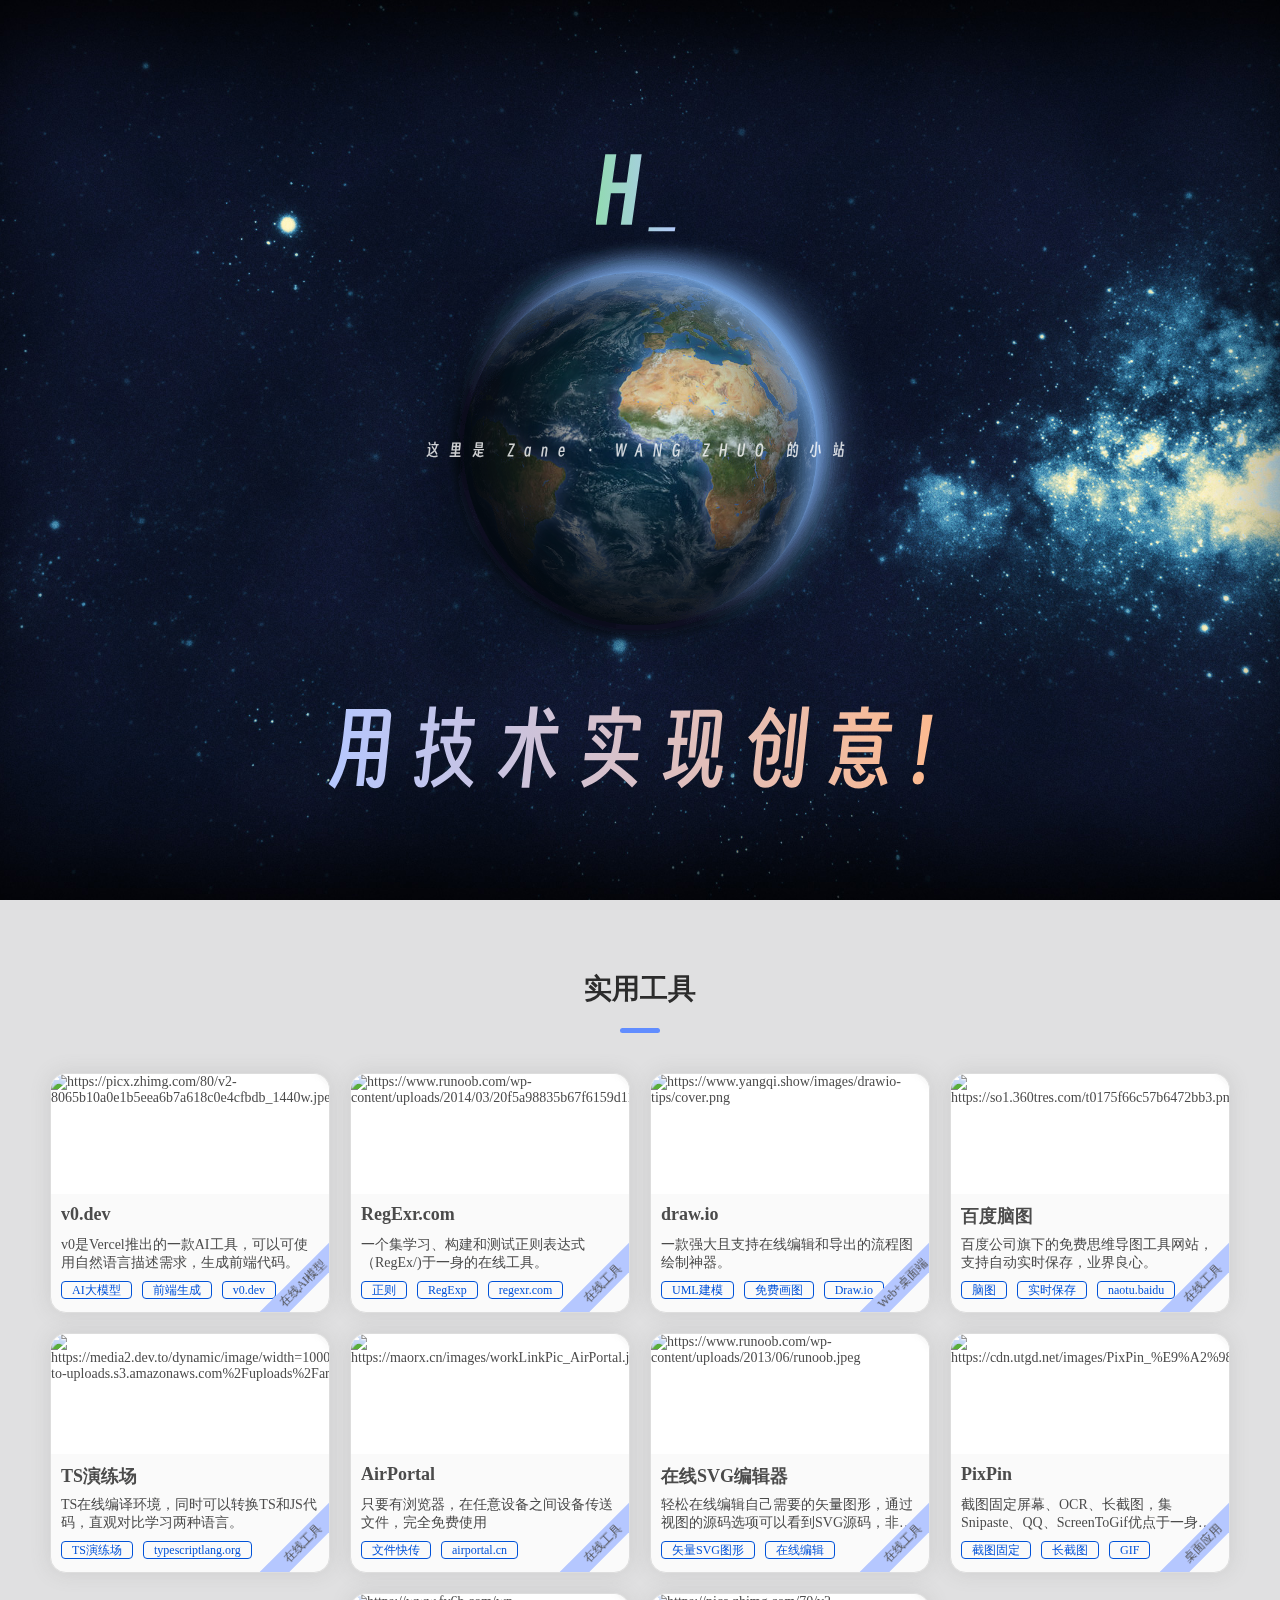
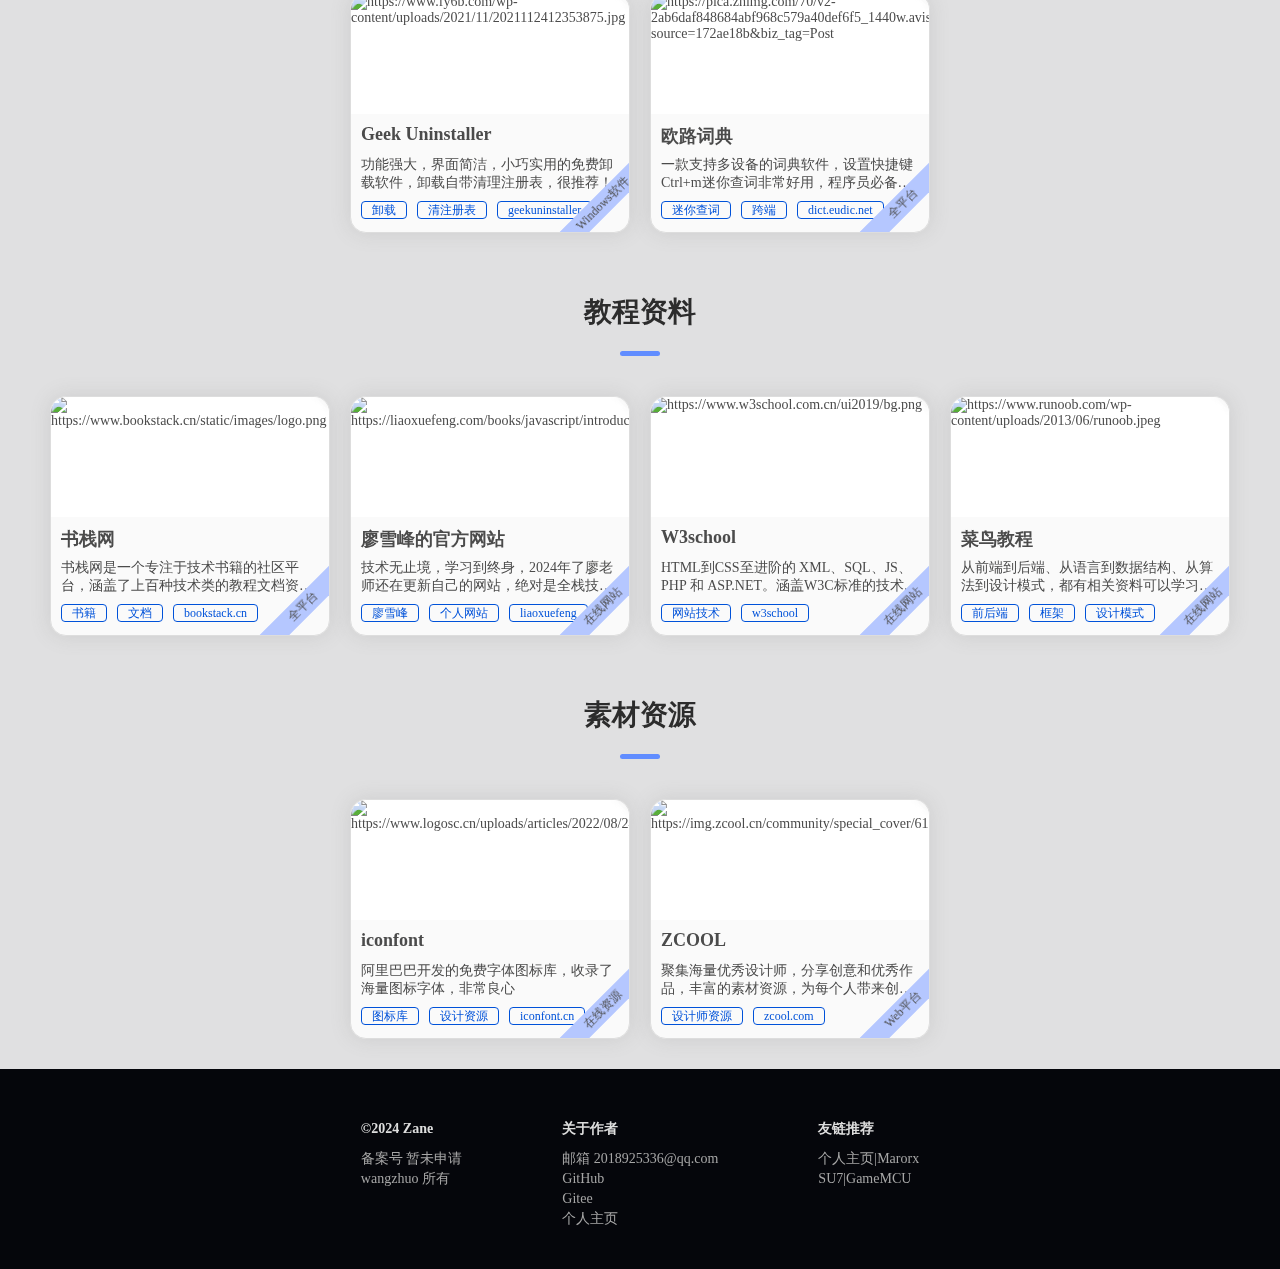
==== index.html @ ffc5759b "package: first publish" ====
<!DOCTYPE html>
<html lang="en">
  <head>
    <meta charset="UTF-8" />
    <!-- <link rel="icon" type="image/svg+xml" href="/vite.svg" /> -->
      <link rel="shortcut icon" href="img/wziit_logo.png">
    <!-- <link rel="icon" type="image/png" href="/public/img/wziit_logo.png" >-->
    <meta name="viewport" content="width=device-width,initial-scale=1.0,maximum-scale=1.0,minimum-scale=1.0,user-scalable=no,viewport-fit=cover" />
    <title>Zane's site</title>
    <link rel="stylesheet" href="css/base.css">
    <script src="plugins/PerspectiveTransform.js"></script>
    <script src="plugins/TweenMax.min.js"></script>
    <script type="module" src="./assets/index-BuHoXNFZ.js"></script>
    <link rel="stylesheet"  href="./assets/index-dFfF2CSD.css">
  </head>
  <body>
    <div id="app"></div>
    <div class="planet-box">
      <div class="planet-globe">
        <div class="planet-globe-doms-container"></div>
        <div class="planet-globe-halo"></div>
      </div>
    </div>
    <script src="plugins/Init.main.js"></script>
  </body>
</html>
---- css/base.css ----
/*全局去除默认样式*/ 
* {
	padding:0;
	margin:0;
	box-sizing: border-box;
	font-size: var(--font-default);
}

body {
    color: var(--gray12);
    /* background-color: var(--gray2); */
    width: 100vw;
    max-width: 100vw;
}

.dark body{
    color: var(--gray2);
    /* background-color: var(--gray12); */
}

/*a标签去除默认样式*/
a {
 	text-decoration: none;
 	color: var(--gray10);
}
.dark a{
    color: var(--gray2);
}
/*设置使所有a标签的四种状态都和本身颜色保持一致*/
 /* a:hover,
 a:visited,
 a:link,
 a:active {
    color:var(--gray10);
}
.dark
a:hover,
a:visited,
a:link,
a:active {
   color:var(--gray2);
} */

/*li*/
ul,ol {
	list-style: none;
}

/*img*/
img {
    vertical-align: top;
    border: none;
}

/*button*/
.button {
    border:0;
    /*background-color: none;*/
    outline: none;
    -webkit-appearance: none;/*用于IOS下移除原生样式*/
}

/*select*/
select {
    border: none;
    appearance:none;
    -moz-appearance:none;
    -webkit-appearance:none;
    /*在选择框的最右侧中间显示小箭头图片*/
    background: url("http://ourjs.github.io/static/2015/arrow.png") no-repeat scroll right center transparent;
    padding-right: 14px;
}

/*h1*/
h1,h2,h3,h4,h5,h6 {
	font-weight:normal;
}

/*input，textarea*/
input,textarea {
    outline: none;
    border: none;
}
textarea {
    resize: none;
    overflow: auto;
}

/*斜体 i*/
i{
	font-style: normal;
}

/*table*/
table {
	border-collapse:collapse;
	border-spacing:0;
}

/*去除input[type=number]加减号*/
/* 谷歌 */
input::-webkit-outer-spin-button,
input::-webkit-inner-spin-button {
    -webkit-appearance: none;
    appearance: none;
    margin: 0;
}
/* 火狐 */
input {
    -moz-appearance:textfield;
}

/* 旋转地球背景图 */
body {
    height: 100vh;
    background: url('../img/globe.jpg');
    background-size: cover;
    background-position: center;
    background-repeat: no-repeat;
    background-color:rgb(5, 6, 11);
    background-attachment: fixed
} 

.planet-box {
    position: absolute;
    width: 100vw;
    height: 100vh;
    z-index: 2;
    overflow: hidden;
}

.planet-box .planet-globe {
    position: absolute;
    top: 50%;
    left: 50%;
    width: 0;
    height: 0;
}

.planet-box .planet-globe-pole {
    position: absolute;
    top: -265px;
    left: -265px;
    width: 360px;
    height: 360px;
    border-radius: 50% 50%;
}

.planet-box .planet-globe-doms-container {
    position: absolute;
    top: 50%;
    left: 50%;
    width: 0;
    height: 0;
}

.planet-box .planet-globe-halo {
    position: absolute;
    top: 50%;
    left: 50%;
    margin-top: -233px;
    margin-left: -240px;
    width: 490px;
    height: 470px;
    background-size: contain;
}
---- assets/index-dFfF2CSD.css ----
:root{--blue1: #f2f3ff;--blue3: #b5c7ff;--blue5: #618dff;--blue7: #0052d9;--blue9: #002a7c;--red1: #fff0ed;--red3: #ffb9b0;--red5: #f6685d;--red7: #ad352f;--red9: #68070a;--orange1: #fff1e9;--orange3: #ffb98c;--orange5: #e37318;--orange7: #954500;--orange9: #532300;--green1: #e3f9e9;--green3: #92dab2;--green5: #2ba471;--green7: #006c45;--green9: #003b23;--gray2: #eeeeee;--gray4: #dddddd;--gray6: #a6a6a6;--gray8: #777777;--gray10: #4b4b4b;--gray12: #2c2c2c;--gray14: #181818;--cyan1: #e8f5ff;--cyan3: #85d3ff;--cyan5: #029cd4;--cyan7: #00668e;--cyan9: #003850;--purple1: #fbf0ff;--purple3: #dcbfff;--purple5: #ad75fe;--purple7: #7137bf;--purple9: #3b007b;--yellow1: #fff5e4;--yellow3: #ffd36d;--yellow5: #d8a100;--yellow7: #8b6600;--yellow9: #443000;--pink1: #fff0f6;--pink3: #ffaedc;--pink5: #e851b3;--pink7: #a12279;--pink9: #610046;--border-narrow: 1px;--border-default: 2px;--border-bough: 5px;--radius-small: 4px;--radius-default: 8px;--radius-large: 12px;--radius-max: 16px;--radius-round: 50%;--padding-small: 5px;--padding-default: 8px;--padding-large: 10px;--padding-max: 20px;--margin-small: 5px;--margin-default: 10px;--margin-large: 20px;--margin-max: 40px;--font-small: 12px;--font-default: 14px;--font-large: 16px;--font-huge: 18px;--font-max: 20px;--line-height: 1;--height-small: 20px;--height-default: 40px;--height-large: 60px;--height-huge: 120px;--height-max: 200px;--width-small: 30px;--width-default: 60px;--width-large: 120px;--width-huge: 200px;--width-max: 280px;--blur-small: 3px;--blur-default: 5px;--blur-large: 10px;--blur-max: 20px;--zane-card-height: calc(2*var(--height-huge));--zane-card-width: var(--width-max);--zane-card-bgc: rgba(255,255,255,.84);--zane-card-bd-filter: blur(var(--blur-default));--zane-card-cover-bgc: rgba(255,255,255,.2);--zane-dark-card-bgc: rgba(160,160,160,.16);--zane-dark-cover-bgc: rgba(0,0,0,.4);--min-width: 328px}::-webkit-scrollbar-track{background-color:#0d152c}::-webkit-scrollbar{display:none}::-webkit-scrollbar-thumb{background-color:#ccc;border-radius:4px}@font-face{font-family:SmileySans;src:url(./SmileySans-Oblique.otf-C11Fhxcz.woff2) format("woff2")}.p-5{padding:5px}.p-10{padding:10px}.p-{padding:var(--font-default)}.m-t-5{margin-top:5px}.m-t-10{margin-top:10px}.m-t{margin-top:var(--font-default)}.m-t-20{margin-top:20px}.m-r-5{margin-right:5px}.m-r-10{margin-right:10px}.m-r{margin-right:var(--font-default)}.m-l-5{margin-left:5px}.m-l-10{margin-left:10px}.m-l{margin-left:var(--font-default)}.m-b-5{margin-bottom:5px}.m-b-10{margin-bottom:10px}.m-b{margin-bottom:var(--font-default)}.m-b-20{margin-bottom:20px}.dark-checkbox[data-v-40da2437]{display:inline-flex;align-items:center;flex-wrap:nowrap;-webkit-user-select:none;user-select:none;padding-bottom:calc(var(--margin-small));transition:all .2s ease-in-out}.dark-checkbox[data-v-40da2437]:hover{color:var(--orange5)}input[type=checkbox][data-v-40da2437]{display:none}.dark-checkbox label[data-v-40da2437]{cursor:pointer;line-height:calc(var(--font-small)*2);font-size:calc(var(--font-small)*2);padding-top:2px}.fixed[data-v-407f5fa2]{position:fixed;width:100%;z-index:100}.navbar[data-v-407f5fa2]{background-color:#fffc;-webkit-backdrop-filter:blur(var(--blur-large));backdrop-filter:blur(var(--blur-large));display:flex;justify-content:space-around;transition:all .2s ease-in}.navbar .left[data-v-407f5fa2]{display:flex;align-items:center}.navbar .left .logo[data-v-407f5fa2]{width:var(--height-large);height:var(--height-large);border-radius:var(--radius-round);overflow:hidden}.navbar .left .logo img[data-v-407f5fa2]{width:100%}.navbar .left[data-v-407f5fa2]:after{content:"Zane";color:transparent;background:linear-gradient(to right,var(--blue5),var(--green5));-webkit-background-clip:text;background-clip:text;font:600 calc(var(--font-small) * 2) "SmileySans","Gill Sans MT";letter-spacing:calc(.5 * var(--padding-small))}.navbar .right[data-v-407f5fa2]{display:flex;align-items:center}.navbar .right li[data-v-407f5fa2]{display:inline-flex;position:relative}.navbar .right li a[data-v-407f5fa2]{border-radius:5px;font-size:var(--font-large);font-weight:600;padding:var(--padding-default) var(--padding-max)}.navbar .right li a .bottom-line[data-v-407f5fa2]{position:absolute;bottom:5px;left:50%;transform:translate(-50%,50%);border-radius:2px;height:0;width:0;background-color:var(--green5);transition:all .3s ease-in-out}.navbar .right li a[data-v-407f5fa2]:hover{background-color:#1414141a;color:#000}.navbar .right li a:hover .bottom-line[data-v-407f5fa2]{width:50%;height:4px}.navbar .nav-item[data-v-407f5fa2]{margin:var(--margin-default)}.dark .navbar[data-v-407f5fa2]{background-color:#00000042}.dark .navbar .right li a[data-v-407f5fa2]:hover{color:#fff;background-color:#f5f5f526}.slogon-area{height:100vh;display:flex;align-items:center;flex-direction:column;justify-content:space-around;color:#fffc;letter-spacing:10px;font-family:SmileySans;text-align:center;-webkit-user-select:none;user-select:none}.slogon-area h1{font-size:calc(var(--font-default) * 6);font-weight:600;background:linear-gradient(to left,var(--blue3),var(--green3));-webkit-background-clip:text;color:transparent;margin-top:var(--height-default)}@keyframes blink{0%,to{color:var(--green3)}50%{color:var(--blue5)}}.slogon-area h1:after{content:"_";font-size:50%;animation:blink .6s infinite}.slogon-area p{padding:0 calc(var(--font-default) * 5);font-size:var(--font-large)}.slogon-area h2{font-size:calc(var(--font-default) * 6);letter-spacing:var(--font-large);background:linear-gradient(to right,var(--blue3),var(--orange3));-webkit-background-clip:text;color:transparent;margin-top:var(--height-default)}h1[data-v-15ae6053]{margin-top:var(--height-large);font-size:calc(2 * var(--font-default));font-weight:700;text-align:center;margin-bottom:var(--margin-large)}.under-line[data-v-15ae6053]{width:calc(2 * var(--font-max));height:var(--border-bough);border-radius:var(--radius-small);background-color:var(--blue5);margin:0 auto;margin-bottom:var(--height-default)}li[data-v-66ca53f4]{display:flex;border-radius:0 var(--radius-default) var(--radius-default) 0;background:top right/contain no-repeat;margin:var(--margin-default)}li .decoration[data-v-66ca53f4]{display:flex;flex-direction:column;align-items:center;margin:0 var(--margin-small)}li .decoration .ico[data-v-66ca53f4]{line-height:calc(var(font-default) * 1.5)}li .decoration .line[data-v-66ca53f4]{width:2px;height:100%;margin-top:var(--padding-default);border-radius:var(--radius-small)}li .intro h3[data-v-66ca53f4]{color:var(--gray10);font-size:var(--font-small);line-height:calc(1.5 * var(--font-default));min-width:var(--width-large)}li .intro h2[data-v-66ca53f4]{margin:var(--margin-small) 0;font-size:var(--font-huge);font-weight:600}.dark li .intro h3[data-v-66ca53f4],.dark li p h3[data-v-66ca53f4]{color:var(--gray4)}li[data-v-66ca53f4]:nth-child(7n+1){background-image:url(./1-D54plIax.png)}li:nth-child(7n+1) .ico[data-v-66ca53f4]{color:var(--yellow5);text-shadow:0px 0px 5px var(--yellow5)}li:nth-child(7n+1) .line[data-v-66ca53f4]{background:linear-gradient(to bottom,var(--yellow5),transparent)}li:nth-child(7n+1) .intro h2[data-v-66ca53f4]{color:var(--yellow5)}li[data-v-66ca53f4]:nth-child(7n+2){background-image:url(./2-BNtwFgus.png)}li:nth-child(7n+2) .ico[data-v-66ca53f4]{color:var(--red5);text-shadow:0px 0px 5px var(--pink5)}li:nth-child(7n+2) .line[data-v-66ca53f4]{background:linear-gradient(to bottom,var(--red5),transparent)}li:nth-child(7n+2) .intro h2[data-v-66ca53f4]{color:var(--red5)}li[data-v-66ca53f4]:nth-child(7n+3){background-image:url(./3-CWnbjuvs.png)}li:nth-child(7n+3) .ico[data-v-66ca53f4]{color:var(--orange5);text-shadow:0px 0px 5px var(--yellow5)}li:nth-child(7n+3) .line[data-v-66ca53f4]{background:linear-gradient(to bottom,var(--orange5),transparent)}li:nth-child(7n+3) .intro h2[data-v-66ca53f4]{color:var(--orange5)}li[data-v-66ca53f4]:nth-child(7n+4){background-image:url(./4-D8gMUtiL.png)}li:nth-child(7n+4) .ico[data-v-66ca53f4]{color:var(--green5);text-shadow:0px 0px 5px var(--green5)}li:nth-child(7n+4) .line[data-v-66ca53f4]{background:linear-gradient(to bottom,var(--green5),transparent)}li:nth-child(7n+4) .intro h2[data-v-66ca53f4]{color:var(--green5)}li[data-v-66ca53f4]:nth-child(7n+5){background-image:url(./5-Ds2FoGEJ.png)}li:nth-child(7n+5) .ico[data-v-66ca53f4]{color:var(--blue5);text-shadow:0px 0px 5px var(--cyan5)}li:nth-child(7n+5) .line[data-v-66ca53f4]{background:linear-gradient(to bottom,var(--blue5),transparent)}li:nth-child(7n+5) .intro h2[data-v-66ca53f4]{color:var(--blue5)}li[data-v-66ca53f4]:nth-child(7n+6){background-image:url(./9-Jf2NMeRW.png)}li:nth-child(7n+6) .ico[data-v-66ca53f4]{color:var(--purple5);text-shadow:0px 0px 5px var(--purple5)}li:nth-child(7n+6) .line[data-v-66ca53f4]{background:linear-gradient(to bottom,var(--purple5),transparent)}li:nth-child(7n+6) .intro h2[data-v-66ca53f4]{color:var(--purple5)}li[data-v-66ca53f4]:nth-child(7n+7){background-image:url(./8-Dg9td0p-.png)}li:nth-child(7n+7) .ico[data-v-66ca53f4]{color:var(--cyan5);text-shadow:0px 0px 5px var(--cyan5)}li:nth-child(7n+7) .line[data-v-66ca53f4]{background:linear-gradient(to bottom,var(--cyan5),transparent)}li:nth-child(7n+7) .intro h2[data-v-66ca53f4]{color:var(--cyan5)}@media screen and (min-width: 768px){li[data-v-66ca53f4]{margin:0 15vw}li .decoration[data-v-66ca53f4]{position:relative}li .decoration .line[data-v-66ca53f4]{width:calc(70vw - 1030px);background:transparent;border:3px solid;position:absolute}li[data-v-66ca53f4]:nth-child(odd){flex-direction:row-reverse;justify-content:start;text-align:end}li:nth-child(odd) .decoration .line[data-v-66ca53f4]{left:25px;border-bottom:none;border-left:none}li[data-v-66ca53f4]:nth-child(2n+2){justify-content:end;background:transparent}li:nth-child(2n+2) .decoration .line[data-v-66ca53f4]{right:25px;border-right:none;border-bottom:none}li:nth-child(7n+1) .decoration .line[data-v-66ca53f4]{border-image:linear-gradient(135deg,transparent,var(--yellow3),var(--red5),transparent) 1}li:nth-child(7n+2) .decoration .line[data-v-66ca53f4]{border-image:linear-gradient(235deg,transparent,var(--red5),var(--orange3),transparent) 1}li:nth-child(7n+3) .decoration .line[data-v-66ca53f4]{border-image:linear-gradient(135deg,transparent,var(--orange3),var(--green3),transparent) 1}li:nth-child(7n+4) .decoration .line[data-v-66ca53f4]{border-image:linear-gradient(235deg,transparent,var(--green5),var(--blue5),transparent) 1}li:nth-child(7n+5) .decoration .line[data-v-66ca53f4]{border-image:linear-gradient(135deg,transparent,var(--blue5),var(--purple5),transparent) 1}li:nth-child(7n+6) .decoration .line[data-v-66ca53f4]{border-image:linear-gradient(235deg,transparent,var(--purple5),var(--cyan5),transparent) 1}li:last-child .decoration .line[data-v-66ca53f4]{border:none}}.overlay[data-v-3994d18d]{position:fixed;top:0;left:0;width:100%;height:100%;background-color:#ffffffb3;-webkit-backdrop-filter:blur(var(--blur-default));backdrop-filter:blur(var(--blur-default));display:flex;justify-content:center;align-items:center;z-index:1000}.overlay .viewer[data-v-3994d18d]{width:100%;position:relative;display:flex;align-items:center;justify-content:space-between}.overlay .viewer .image[data-v-3994d18d]{max-width:80%;max-height:80%}.overlay .viewer .btn[data-v-3994d18d]{background-color:transparent;border:none;font-size:var(--font-max);cursor:pointer;font-family:simsun,serif,sans-serif;font-weight:900;margin:0 var(--margin-small);width:var(--font-large)}.overlay .viewer .prev-btn[data-v-3994d18d]{margin-right:var(--font-max)}.overlay .viewer .next-btn[data-v-3994d18d]{margin-left:var(--font-max)}.overlay .viewer .index[data-v-3994d18d]{position:absolute;bottom:0;left:50%;color:#fff;transform:translate(-50%);text-shadow:0 0 2px black}.dark .overlay[data-v-3994d18d]{background-color:#0000004d}.dark .overlay .viewer .btn[data-v-3994d18d]{color:#fff}.card-container[data-v-06e1ae2e]{margin-left:var(--height-huge);margin-top:var(--height-default);margin-bottom:var(--height-small)}.image-card[data-v-06e1ae2e]{display:inline-block;width:var(--height-huge);height:var(--height-huge);border-radius:var(--radius-large);background-color:var(--gray4);overflow:hidden;border:3px solid var(--gray4);box-shadow:2px 0 10px var(--gray6);transition:transform .2s ease-in-out;margin-top:calc(-1 * var(--height-default));margin-left:calc(-1 * var(--height-default))}.image-card img[data-v-06e1ae2e]{height:100%}@media screen and (min-width: 768px){.card-container[data-v-06e1ae2e]{margin-left:var(--height-huge);margin-right:var(--height-default);margin-top:var(--height-large);margin-bottom:var(--height-default)}.image-card[data-v-06e1ae2e]{margin-left:calc(-2 * var(--height-default));width:var(--height-max);height:var(--height-max)}}.dark .image-card[data-v-06e1ae2e]{background-color:var(--gray12);border-color:var(--gray12);box-shadow:2px 0 10px var(--gray12)}.image-card[data-v-06e1ae2e]:nth-child(n+1){transform:rotate(15deg)}.image-card[data-v-06e1ae2e]:hover{transform:translateY(calc(-1 * var(--height-small)))}@property --per{syntax: "<percentage>"; inherits: false; initial-value: 0%;}@keyframes perChange-70e11f0e{0%{--per: 0%}90%,to{--per: var(--exp)}}.cube-container[data-v-70e11f0e]{position:relative;display:inline-block;height:var(--height-large);width:var(--width-large);margin:var(--margin-small) var(--margin-default)}.cube-container .cube[data-v-70e11f0e]{position:absolute;top:50%;left:50%;width:var(--width-large);height:var(--height-large);transform-style:preserve-3d;transform:translate(-50%,-50%) rotateX(-20deg) rotateY(20deg)}.cube-container .cube div[data-v-70e11f0e]{border:none;position:absolute;width:100%;height:100%;display:flex;flex-direction:column;align-items:center;justify-content:center}.cube-container .cube div[data-v-70e11f0e]:nth-child(1){transform:translateZ(calc(.5 * var(--width-default)));background:#cdcdcdcc}.cube-container .cube div[data-v-70e11f0e]:nth-child(2){background:#fffc;transform:rotateX(90deg) translateZ(calc(.5 * var(--height-large)));transform-style:preserve-3d}.cube-container .cube div:nth-child(2) span[data-v-70e11f0e]{width:50%;height:50%;font-size:var(--font-small);display:block;text-align:center;background-repeat:no-repeat;background-position:center;background-size:contain;opacity:0;transition:all .8s ease-in-out;transform:rotateX(-90deg) rotateY(-20deg) translateY(calc(.5 * var(--height-small)))}.cube-container .cube div[data-v-70e11f0e]:nth-child(3){width:var(--width-default);transform:rotateY(-90deg) translateZ(calc(.5 * var(--width-default)));background-color:#969696cc;background-position:center;background-size:cover;background-repeat:no-repeat}.cube-container .cube div[data-v-70e11f0e]:nth-child(4){transform:rotateX(90deg) translateZ(calc(-.5 * var(--height-large)));background:#9696961a}.cube-container .cube:hover div[data-v-70e11f0e]:nth-child(1){background:linear-gradient(0deg,var(--start-color),var(--end-color) var(--per),rgba(255,255,255,.2) var(--per),rgba(205,205,205,.6));animation:perChange-70e11f0e 2s forwards}.cube-container .cube:hover div:nth-child(2) span[data-v-70e11f0e]{opacity:1;transform:rotateX(-90deg) rotateY(-20deg) translateY(calc(-.5 * var(--height-default)))}.dark .cube-container .cube div[data-v-70e11f0e]:nth-child(1){background:#3c3c3ccc}.dark .cube-container .cube div[data-v-70e11f0e]:nth-child(2){background:#5a5a5acc;transform:rotateX(90deg) translateZ(calc(.5 * var(--height-large)))}.dark .cube-container .cube div[data-v-70e11f0e]:nth-child(3){background-color:#1e1e1ecc}.dark .cube-container .cube div[data-v-70e11f0e]:nth-child(4){background:#1e1e1e1a}.dark .cube-container .cube:hover div[data-v-70e11f0e]:nth-child(1){background:linear-gradient(0deg,var(--start-color),var(--end-color) var(--per),rgba(100,100,100,.2) var(--per),rgba(55,55,55,.6));animation:perChange-70e11f0e 2s forwards}.cubes-box[data-v-4874f839]{height:var(--height-large);margin-top:calc(1.2 * var(--margin-max));position:relative;width:calc(var(--nums) * 1.25 * var(--width-large));margin-left:50%;transform:translate(-50%)}.cubes-box div[data-v-4874f839]{position:absolute}a:hover{color:var(--blue5)}dl[data-v-e8811a24]{display:flex;justify-content:center}dl div[data-v-e8811a24]{margin:calc(2 * var(--margin-large)) calc(2.5 * var(--margin-large))}dl div dt[data-v-e8811a24]{font-weight:600;line-height:calc(2 * var(--font-max));white-space:nowrap}dl div dd[data-v-e8811a24]{line-height:var(--font-max);font-size:var(--font-small);white-space:nowrap}dl .link[data-v-e8811a24],dl .text[data-v-e8811a24],dl .watermark[data-v-e8811a24]{color:var(--gray6)}dl .link[data-v-e8811a24]:hover{color:var(--green3)}dl .text[data-v-e8811a24]{cursor:text}dl .watermark[data-v-e8811a24]{-webkit-user-select:none;user-select:none}.tag-box[data-v-258897e3]{display:inline-flex;border:var(--border-narrow) solid var(--blue7);color:var(--blue7);height:calc(1.3*var(--font-default));vertical-align:middle;align-items:center;padding:0 var(--padding-large);border-radius:var(--radius-small);transition:all .3s ease-in-out;flex-wrap:nowrap}.tag-box[data-v-258897e3] span[data-v-258897e3]{font-size:var(--font-small)}.dark .tag-box[data-v-258897e3]{color:var(--blue3);border-color:var(--blue3)}li[data-v-ade7d0b9]{list-style-type:none;height:calc(2 * var(--height-huge));width:var(--width-max);min-width:var(--width-max);background-color:#ffffffd6;-webkit-backdrop-filter:var(--zane-card-bd-filter);backdrop-filter:var(--zane-card-bd-filter);border-radius:var(--radius-max);overflow:hidden;border:var(--border-narrow) solid var(--gray4);transition:transform .3s ease-in-out;box-shadow:0 0 20px #78787830}li[data-v-ade7d0b9] .cover-img[data-v-ade7d0b9]{position:relative;background-color:#fff3;-webkit-backdrop-filter:blur(var(--blur-small));backdrop-filter:blur(var(--blur-small));height:calc(var(--height-huge));overflow:hidden}li[data-v-ade7d0b9] .cover-img[data-v-ade7d0b9] img[data-v-ade7d0b9]{width:100%}li[data-v-ade7d0b9] .cover-img[data-v-ade7d0b9] .cover-mask[data-v-ade7d0b9]{position:absolute;top:0;left:0;width:100%;height:100%}li[data-v-ade7d0b9] .intro[data-v-ade7d0b9]{transition:all .3s ease-in-out;position:relative}li[data-v-ade7d0b9] .intro[data-v-ade7d0b9] h3[data-v-ade7d0b9]{height:calc(1.5 * var(--font-huge));font-weight:600;font-size:var(--font-huge)}li[data-v-ade7d0b9] .intro[data-v-ade7d0b9] p[data-v-ade7d0b9]{font-size:var(--font-default);height:calc(2.5 * var(--font-default));display:-webkit-box;line-height:calc(1.25 * var(--font-default));overflow:hidden;-webkit-line-clamp:2;-webkit-box-orient:vertical}li[data-v-ade7d0b9] .intro[data-v-ade7d0b9] .platform[data-v-ade7d0b9]{background-color:var(--blue3);width:100%;position:absolute;bottom:15px;right:-113px;text-align:center;line-height:calc(1.5 * var(--font-default));transform:rotate(-45deg);font-size:var(--font-small)}li[data-v-ade7d0b9]:hover{transform:translateY(calc(-1 * var(--font-default)));cursor:pointer;-webkit-user-select:none;user-select:none}.dark li[data-v-ade7d0b9]{background-color:#a0a0a029;border-color:var(--gray10);box-shadow:0 0 20px #48484830}.dark li[data-v-ade7d0b9] .cover-img[data-v-ade7d0b9] .cover-mask[data-v-ade7d0b9]{background-color:#0006}.dark li[data-v-ade7d0b9] .intro[data-v-ade7d0b9] .platform[data-v-ade7d0b9]{background-color:var(--blue7)}.card-list{display:flex;flex-wrap:wrap;justify-content:center}.main-container[data-v-f76f50ec]{position:absolute;width:100vw;z-index:5}.main[data-v-f76f50ec]{padding:var(--padding-large) var(--padding-default);background-color:#ffffffe0;overflow:hidden}.dark .main[data-v-f76f50ec]{background-color:#000c}footer[data-v-f76f50ec]{color:var(--gray4)}
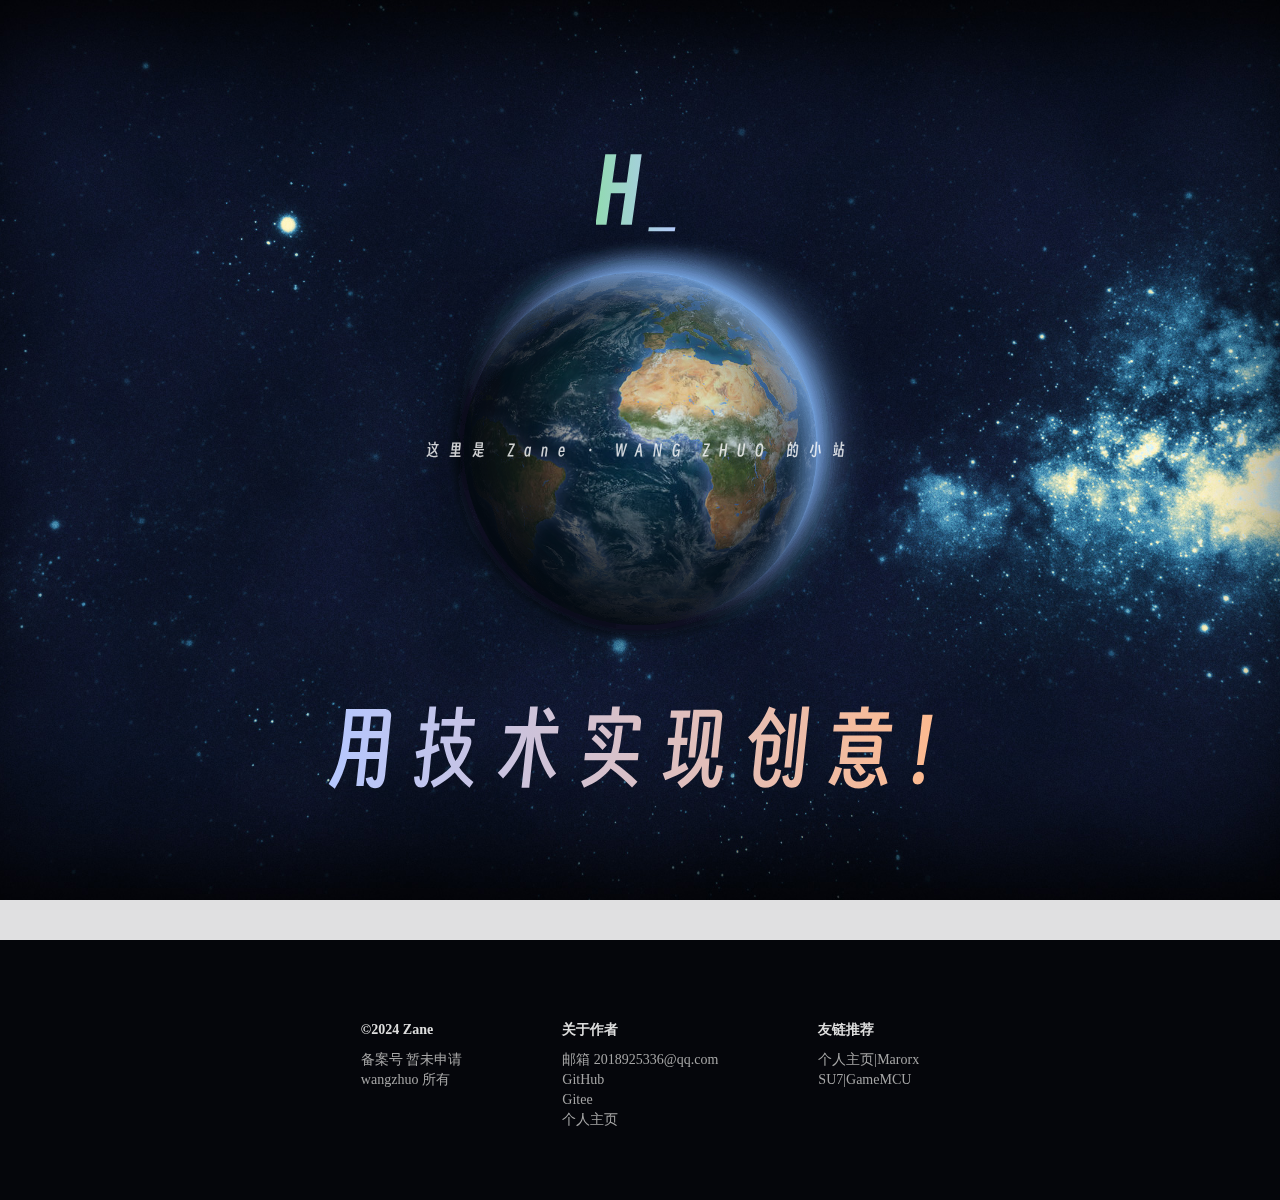
==== commit dd0b74cf: "package: publish v1.0" ====
--- a/index.html
+++ b/index.html
@@ -10,8 +10,8 @@
     <link rel="stylesheet" href="css/base.css">
     <script src="plugins/PerspectiveTransform.js"></script>
     <script src="plugins/TweenMax.min.js"></script>
-    <script type="module" src="./assets/index-BuHoXNFZ.js"></script>
-    <link rel="stylesheet"  href="./assets/index-dFfF2CSD.css">
+    <script type="module" src="./assets/index-BT01MIbm.js"></script>
+    <link rel="stylesheet"  href="./assets/index-BCVxHFjm.css">
   </head>
   <body>
     <div id="app"></div>
--- a/assets/index-BCVxHFjm.css
+++ b/assets/index-BCVxHFjm.css
@@ -0,0 +1 @@
+:root{--blue1: #f2f3ff;--blue3: #b5c7ff;--blue5: #618dff;--blue7: #0052d9;--blue9: #002a7c;--red1: #fff0ed;--red3: #ffb9b0;--red5: #f6685d;--red7: #ad352f;--red9: #68070a;--orange1: #fff1e9;--orange3: #ffb98c;--orange5: #e37318;--orange7: #954500;--orange9: #532300;--green1: #e3f9e9;--green3: #92dab2;--green5: #2ba471;--green7: #006c45;--green9: #003b23;--gray2: #eeeeee;--gray4: #dddddd;--gray6: #a6a6a6;--gray8: #777777;--gray10: #4b4b4b;--gray12: #2c2c2c;--gray14: #181818;--cyan1: #e8f5ff;--cyan3: #85d3ff;--cyan5: #029cd4;--cyan7: #00668e;--cyan9: #003850;--purple1: #fbf0ff;--purple3: #dcbfff;--purple5: #ad75fe;--purple7: #7137bf;--purple9: #3b007b;--yellow1: #fff5e4;--yellow3: #ffd36d;--yellow5: #d8a100;--yellow7: #8b6600;--yellow9: #443000;--pink1: #fff0f6;--pink3: #ffaedc;--pink5: #e851b3;--pink7: #a12279;--pink9: #610046;--border-narrow: 1px;--border-default: 2px;--border-bough: 5px;--radius-small: 4px;--radius-default: 8px;--radius-large: 12px;--radius-max: 16px;--radius-round: 50%;--padding-small: 5px;--padding-default: 8px;--padding-large: 10px;--padding-max: 20px;--margin-small: 5px;--margin-default: 10px;--margin-large: 20px;--margin-max: 40px;--font-small: 12px;--font-default: 14px;--font-large: 16px;--font-huge: 18px;--font-max: 20px;--line-height: 1;--height-small: 20px;--height-default: 40px;--height-large: 60px;--height-huge: 120px;--height-max: 200px;--width-small: 30px;--width-default: 60px;--width-large: 120px;--width-huge: 200px;--width-max: 280px;--blur-small: 3px;--blur-default: 5px;--blur-large: 10px;--blur-max: 20px;--zane-card-height: calc(2*var(--height-huge));--zane-card-width: var(--width-max);--zane-card-bgc: rgba(255,255,255,.84);--zane-card-bd-filter: blur(var(--blur-default));--zane-card-cover-bgc: rgba(255,255,255,.2);--zane-dark-card-bgc: rgba(160,160,160,.16);--zane-dark-cover-bgc: rgba(0,0,0,.4);--min-width: 328px}::-webkit-scrollbar-track{background-color:#0d152c}::-webkit-scrollbar{display:none}::-webkit-scrollbar-thumb{background-color:#ccc;border-radius:4px}@font-face{font-family:SmileySans;src:url(./SmileySans-Oblique.otf-C11Fhxcz.woff2) format("woff2")}.p-5{padding:5px}.p-10{padding:10px}.p-{padding:var(--font-default)}.m-t-5{margin-top:5px}.m-t-10{margin-top:10px}.m-t{margin-top:var(--font-default)}.m-t-20{margin-top:20px}.m-r-5{margin-right:5px}.m-r-10{margin-right:10px}.m-r{margin-right:var(--font-default)}.m-l-5{margin-left:5px}.m-l-10{margin-left:10px}.m-l{margin-left:var(--font-default)}.m-b-5{margin-bottom:5px}.m-b-10{margin-bottom:10px}.m-b{margin-bottom:var(--font-default)}.m-b-20{margin-bottom:20px}.dark-checkbox[data-v-40da2437]{display:inline-flex;align-items:center;flex-wrap:nowrap;-webkit-user-select:none;user-select:none;padding-bottom:calc(var(--margin-small));transition:all .2s ease-in-out}.dark-checkbox[data-v-40da2437]:hover{color:var(--orange5)}input[type=checkbox][data-v-40da2437]{display:none}.dark-checkbox label[data-v-40da2437]{cursor:pointer;line-height:calc(var(--font-small)*2);font-size:calc(var(--font-small)*2);padding-top:2px}.fixed[data-v-407f5fa2]{position:fixed;width:100%;z-index:100}.navbar[data-v-407f5fa2]{background-color:#fffc;-webkit-backdrop-filter:blur(var(--blur-large));backdrop-filter:blur(var(--blur-large));display:flex;justify-content:space-around;transition:all .2s ease-in}.navbar .left[data-v-407f5fa2]{display:flex;align-items:center}.navbar .left .logo[data-v-407f5fa2]{width:var(--height-large);height:var(--height-large);border-radius:var(--radius-round);overflow:hidden}.navbar .left .logo img[data-v-407f5fa2]{width:100%}.navbar .left[data-v-407f5fa2]:after{content:"Zane";color:transparent;background:linear-gradient(to right,var(--blue5),var(--green5));-webkit-background-clip:text;background-clip:text;font:600 calc(var(--font-small) * 2) "SmileySans","Gill Sans MT";letter-spacing:calc(.5 * var(--padding-small))}.navbar .right[data-v-407f5fa2]{display:flex;align-items:center}.navbar .right li[data-v-407f5fa2]{display:inline-flex;position:relative}.navbar .right li a[data-v-407f5fa2]{border-radius:5px;font-size:var(--font-large);font-weight:600;padding:var(--padding-default) var(--padding-max)}.navbar .right li a .bottom-line[data-v-407f5fa2]{position:absolute;bottom:5px;left:50%;transform:translate(-50%,50%);border-radius:2px;height:0;width:0;background-color:var(--green5);transition:all .3s ease-in-out}.navbar .right li a[data-v-407f5fa2]:hover{background-color:#1414141a;color:#000}.navbar .right li a:hover .bottom-line[data-v-407f5fa2]{width:50%;height:4px}.navbar .nav-item[data-v-407f5fa2]{margin:var(--margin-default)}.dark .navbar[data-v-407f5fa2]{background-color:#00000042}.dark .navbar .right li a[data-v-407f5fa2]:hover{color:#fff;background-color:#f5f5f526}.slogon-area{height:100vh;display:flex;align-items:center;flex-direction:column;justify-content:space-around;color:#fffc;letter-spacing:10px;font-family:SmileySans;text-align:center;-webkit-user-select:none;user-select:none}.slogon-area h1{font-size:calc(var(--font-default) * 6);font-weight:600;background:linear-gradient(to left,var(--blue3),var(--green3));-webkit-background-clip:text;color:transparent;margin-top:var(--height-default)}@keyframes blink{0%,to{color:var(--green3)}50%{color:var(--blue5)}}.slogon-area h1:after{content:"_";font-size:50%;animation:blink .6s infinite}.slogon-area p{padding:0 calc(var(--font-default) * 5);font-size:var(--font-large)}.slogon-area h2{font-size:calc(var(--font-default) * 6);letter-spacing:var(--font-large);background:linear-gradient(to right,var(--blue3),var(--orange3));-webkit-background-clip:text;color:transparent;margin-top:var(--height-default)}h1[data-v-15ae6053]{margin-top:var(--height-large);font-size:calc(2 * var(--font-default));font-weight:700;text-align:center;margin-bottom:var(--margin-large)}.under-line[data-v-15ae6053]{width:calc(2 * var(--font-max));height:var(--border-bough);border-radius:var(--radius-small);background-color:var(--blue5);margin:0 auto;margin-bottom:var(--height-default)}li[data-v-66ca53f4]{display:flex;border-radius:0 var(--radius-default) var(--radius-default) 0;background:top right/contain no-repeat;margin:var(--margin-default)}li .decoration[data-v-66ca53f4]{display:flex;flex-direction:column;align-items:center;margin:0 var(--margin-small)}li .decoration .ico[data-v-66ca53f4]{line-height:calc(var(font-default) * 1.5)}li .decoration .line[data-v-66ca53f4]{width:2px;height:100%;margin-top:var(--padding-default);border-radius:var(--radius-small)}li .intro h3[data-v-66ca53f4]{color:var(--gray10);font-size:var(--font-small);line-height:calc(1.5 * var(--font-default));min-width:var(--width-large)}li .intro h2[data-v-66ca53f4]{margin:var(--margin-small) 0;font-size:var(--font-huge);font-weight:600}.dark li .intro h3[data-v-66ca53f4],.dark li p h3[data-v-66ca53f4]{color:var(--gray4)}li[data-v-66ca53f4]:nth-child(7n+1){background-image:url(./1-D54plIax.png)}li:nth-child(7n+1) .ico[data-v-66ca53f4]{color:var(--yellow5);text-shadow:0px 0px 5px var(--yellow5)}li:nth-child(7n+1) .line[data-v-66ca53f4]{background:linear-gradient(to bottom,var(--yellow5),transparent)}li:nth-child(7n+1) .intro h2[data-v-66ca53f4]{color:var(--yellow5)}li[data-v-66ca53f4]:nth-child(7n+2){background-image:url(./2-BNtwFgus.png)}li:nth-child(7n+2) .ico[data-v-66ca53f4]{color:var(--red5);text-shadow:0px 0px 5px var(--pink5)}li:nth-child(7n+2) .line[data-v-66ca53f4]{background:linear-gradient(to bottom,var(--red5),transparent)}li:nth-child(7n+2) .intro h2[data-v-66ca53f4]{color:var(--red5)}li[data-v-66ca53f4]:nth-child(7n+3){background-image:url(./3-CWnbjuvs.png)}li:nth-child(7n+3) .ico[data-v-66ca53f4]{color:var(--orange5);text-shadow:0px 0px 5px var(--yellow5)}li:nth-child(7n+3) .line[data-v-66ca53f4]{background:linear-gradient(to bottom,var(--orange5),transparent)}li:nth-child(7n+3) .intro h2[data-v-66ca53f4]{color:var(--orange5)}li[data-v-66ca53f4]:nth-child(7n+4){background-image:url(./4-D8gMUtiL.png)}li:nth-child(7n+4) .ico[data-v-66ca53f4]{color:var(--green5);text-shadow:0px 0px 5px var(--green5)}li:nth-child(7n+4) .line[data-v-66ca53f4]{background:linear-gradient(to bottom,var(--green5),transparent)}li:nth-child(7n+4) .intro h2[data-v-66ca53f4]{color:var(--green5)}li[data-v-66ca53f4]:nth-child(7n+5){background-image:url(./5-Ds2FoGEJ.png)}li:nth-child(7n+5) .ico[data-v-66ca53f4]{color:var(--blue5);text-shadow:0px 0px 5px var(--cyan5)}li:nth-child(7n+5) .line[data-v-66ca53f4]{background:linear-gradient(to bottom,var(--blue5),transparent)}li:nth-child(7n+5) .intro h2[data-v-66ca53f4]{color:var(--blue5)}li[data-v-66ca53f4]:nth-child(7n+6){background-image:url(./9-Jf2NMeRW.png)}li:nth-child(7n+6) .ico[data-v-66ca53f4]{color:var(--purple5);text-shadow:0px 0px 5px var(--purple5)}li:nth-child(7n+6) .line[data-v-66ca53f4]{background:linear-gradient(to bottom,var(--purple5),transparent)}li:nth-child(7n+6) .intro h2[data-v-66ca53f4]{color:var(--purple5)}li[data-v-66ca53f4]:nth-child(7n+7){background-image:url(./8-Dg9td0p-.png)}li:nth-child(7n+7) .ico[data-v-66ca53f4]{color:var(--cyan5);text-shadow:0px 0px 5px var(--cyan5)}li:nth-child(7n+7) .line[data-v-66ca53f4]{background:linear-gradient(to bottom,var(--cyan5),transparent)}li:nth-child(7n+7) .intro h2[data-v-66ca53f4]{color:var(--cyan5)}@media screen and (min-width: 768px){li[data-v-66ca53f4]{margin:0 15vw}li .decoration[data-v-66ca53f4]{position:relative}li .decoration .line[data-v-66ca53f4]{width:calc(70vw - 1030px);background:transparent;border:3px solid;position:absolute}li[data-v-66ca53f4]:nth-child(odd){flex-direction:row-reverse;justify-content:start;text-align:end}li:nth-child(odd) .decoration .line[data-v-66ca53f4]{left:25px;border-bottom:none;border-left:none}li[data-v-66ca53f4]:nth-child(2n+2){justify-content:end;background:transparent}li:nth-child(2n+2) .decoration .line[data-v-66ca53f4]{right:25px;border-right:none;border-bottom:none}li:nth-child(7n+1) .decoration .line[data-v-66ca53f4]{border-image:linear-gradient(135deg,transparent,var(--yellow3),var(--red5),transparent) 1}li:nth-child(7n+2) .decoration .line[data-v-66ca53f4]{border-image:linear-gradient(235deg,transparent,var(--red5),var(--orange3),transparent) 1}li:nth-child(7n+3) .decoration .line[data-v-66ca53f4]{border-image:linear-gradient(135deg,transparent,var(--orange3),var(--green3),transparent) 1}li:nth-child(7n+4) .decoration .line[data-v-66ca53f4]{border-image:linear-gradient(235deg,transparent,var(--green5),var(--blue5),transparent) 1}li:nth-child(7n+5) .decoration .line[data-v-66ca53f4]{border-image:linear-gradient(135deg,transparent,var(--blue5),var(--purple5),transparent) 1}li:nth-child(7n+6) .decoration .line[data-v-66ca53f4]{border-image:linear-gradient(235deg,transparent,var(--purple5),var(--cyan5),transparent) 1}li:last-child .decoration .line[data-v-66ca53f4]{border:none}}.overlay[data-v-3994d18d]{position:fixed;top:0;left:0;width:100%;height:100%;background-color:#ffffffb3;-webkit-backdrop-filter:blur(var(--blur-default));backdrop-filter:blur(var(--blur-default));display:flex;justify-content:center;align-items:center;z-index:1000}.overlay .viewer[data-v-3994d18d]{width:100%;position:relative;display:flex;align-items:center;justify-content:space-between}.overlay .viewer .image[data-v-3994d18d]{max-width:80%;max-height:80%}.overlay .viewer .btn[data-v-3994d18d]{background-color:transparent;border:none;font-size:var(--font-max);cursor:pointer;font-family:simsun,serif,sans-serif;font-weight:900;margin:0 var(--margin-small);width:var(--font-large)}.overlay .viewer .prev-btn[data-v-3994d18d]{margin-right:var(--font-max)}.overlay .viewer .next-btn[data-v-3994d18d]{margin-left:var(--font-max)}.overlay .viewer .index[data-v-3994d18d]{position:absolute;bottom:0;left:50%;color:#fff;transform:translate(-50%);text-shadow:0 0 2px black}.dark .overlay[data-v-3994d18d]{background-color:#0000004d}.dark .overlay .viewer .btn[data-v-3994d18d]{color:#fff}.card-container[data-v-06e1ae2e]{margin-left:var(--height-huge);margin-top:var(--height-default);margin-bottom:var(--height-small)}.image-card[data-v-06e1ae2e]{display:inline-block;width:var(--height-huge);height:var(--height-huge);border-radius:var(--radius-large);background-color:var(--gray4);overflow:hidden;border:3px solid var(--gray4);box-shadow:2px 0 10px var(--gray6);transition:transform .2s ease-in-out;margin-top:calc(-1 * var(--height-default));margin-left:calc(-1 * var(--height-default))}.image-card img[data-v-06e1ae2e]{height:100%}@media screen and (min-width: 768px){.card-container[data-v-06e1ae2e]{margin-left:var(--height-huge);margin-right:var(--height-default);margin-top:var(--height-large);margin-bottom:var(--height-default)}.image-card[data-v-06e1ae2e]{margin-left:calc(-2 * var(--height-default));width:var(--height-max);height:var(--height-max)}}.dark .image-card[data-v-06e1ae2e]{background-color:var(--gray12);border-color:var(--gray12);box-shadow:2px 0 10px var(--gray12)}.image-card[data-v-06e1ae2e]:nth-child(n+1){transform:rotate(15deg)}.image-card[data-v-06e1ae2e]:hover{transform:translateY(calc(-1 * var(--height-small)))}@property --per{syntax: "<percentage>"; inherits: false; initial-value: 0%;}@keyframes perChange-70e11f0e{0%{--per: 0%}90%,to{--per: var(--exp)}}.cube-container[data-v-70e11f0e]{position:relative;display:inline-block;height:var(--height-large);width:var(--width-large);margin:var(--margin-small) var(--margin-default)}.cube-container .cube[data-v-70e11f0e]{position:absolute;top:50%;left:50%;width:var(--width-large);height:var(--height-large);transform-style:preserve-3d;transform:translate(-50%,-50%) rotateX(-20deg) rotateY(20deg)}.cube-container .cube div[data-v-70e11f0e]{border:none;position:absolute;width:100%;height:100%;display:flex;flex-direction:column;align-items:center;justify-content:center}.cube-container .cube div[data-v-70e11f0e]:nth-child(1){transform:translateZ(calc(.5 * var(--width-default)));background:#cdcdcdcc}.cube-container .cube div[data-v-70e11f0e]:nth-child(2){background:#fffc;transform:rotateX(90deg) translateZ(calc(.5 * var(--height-large)));transform-style:preserve-3d}.cube-container .cube div:nth-child(2) span[data-v-70e11f0e]{width:50%;height:50%;font-size:var(--font-small);display:block;text-align:center;background-repeat:no-repeat;background-position:center;background-size:contain;opacity:0;transition:all .8s ease-in-out;transform:rotateX(-90deg) rotateY(-20deg) translateY(calc(.5 * var(--height-small)))}.cube-container .cube div[data-v-70e11f0e]:nth-child(3){width:var(--width-default);transform:rotateY(-90deg) translateZ(calc(.5 * var(--width-default)));background-color:#969696cc;background-position:center;background-size:cover;background-repeat:no-repeat}.cube-container .cube div[data-v-70e11f0e]:nth-child(4){transform:rotateX(90deg) translateZ(calc(-.5 * var(--height-large)));background:#9696961a}.cube-container .cube:hover div[data-v-70e11f0e]:nth-child(1){background:linear-gradient(0deg,var(--start-color),var(--end-color) var(--per),rgba(255,255,255,.2) var(--per),rgba(205,205,205,.6));animation:perChange-70e11f0e 2s forwards}.cube-container .cube:hover div:nth-child(2) span[data-v-70e11f0e]{opacity:1;transform:rotateX(-90deg) rotateY(-20deg) translateY(calc(-.5 * var(--height-default)))}.dark .cube-container .cube div[data-v-70e11f0e]:nth-child(1){background:#3c3c3ccc}.dark .cube-container .cube div[data-v-70e11f0e]:nth-child(2){background:#5a5a5acc;transform:rotateX(90deg) translateZ(calc(.5 * var(--height-large)))}.dark .cube-container .cube div[data-v-70e11f0e]:nth-child(3){background-color:#1e1e1ecc}.dark .cube-container .cube div[data-v-70e11f0e]:nth-child(4){background:#1e1e1e1a}.dark .cube-container .cube:hover div[data-v-70e11f0e]:nth-child(1){background:linear-gradient(0deg,var(--start-color),var(--end-color) var(--per),rgba(100,100,100,.2) var(--per),rgba(55,55,55,.6));animation:perChange-70e11f0e 2s forwards}.cubes-box[data-v-4874f839]{height:var(--height-large);margin-top:calc(1.2 * var(--margin-max));position:relative;width:calc(var(--nums) * 1.25 * var(--width-large));margin-left:50%;transform:translate(-50%)}.cubes-box div[data-v-4874f839]{position:absolute}a:hover{color:var(--blue5)}dl[data-v-33dd7ecf]{box-sizing:border-box;padding:var(--padding-large);margin:var(--margin-large);display:flex;justify-content:center;flex-wrap:wrap}dl div[data-v-33dd7ecf]{margin:calc(2 * var(--margin-large)) calc(2.5 * var(--margin-large))}dl div dt[data-v-33dd7ecf]{font-weight:600;line-height:calc(2 * var(--font-max));white-space:nowrap}dl div dd[data-v-33dd7ecf]{line-height:var(--font-max);font-size:var(--font-small);white-space:nowrap}dl .link[data-v-33dd7ecf],dl .text[data-v-33dd7ecf],dl .watermark[data-v-33dd7ecf]{color:var(--gray6)}dl .link[data-v-33dd7ecf]:hover{color:var(--green3)}dl .text[data-v-33dd7ecf]{cursor:text}dl .watermark[data-v-33dd7ecf]{-webkit-user-select:none;user-select:none}@media screen and (max-width: 1220px){dl[data-v-33dd7ecf]{flex-direction:column;justify-content:center;align-items:baseline}dl div[data-v-33dd7ecf]{margin-top:var(--margin-default);margin-bottom:var(--margin-large)}}.tag-box[data-v-258897e3]{display:inline-flex;border:var(--border-narrow) solid var(--blue7);color:var(--blue7);height:calc(1.3*var(--font-default));vertical-align:middle;align-items:center;padding:0 var(--padding-large);border-radius:var(--radius-small);transition:all .3s ease-in-out;flex-wrap:nowrap}.tag-box[data-v-258897e3] span[data-v-258897e3]{font-size:var(--font-small)}.dark .tag-box[data-v-258897e3]{color:var(--blue3);border-color:var(--blue3)}li[data-v-ade7d0b9]{list-style-type:none;height:calc(2 * var(--height-huge));width:var(--width-max);min-width:var(--width-max);background-color:#ffffffd6;-webkit-backdrop-filter:var(--zane-card-bd-filter);backdrop-filter:var(--zane-card-bd-filter);border-radius:var(--radius-max);overflow:hidden;border:var(--border-narrow) solid var(--gray4);transition:transform .3s ease-in-out;box-shadow:0 0 20px #78787830}li[data-v-ade7d0b9] .cover-img[data-v-ade7d0b9]{position:relative;background-color:#fff3;-webkit-backdrop-filter:blur(var(--blur-small));backdrop-filter:blur(var(--blur-small));height:calc(var(--height-huge));overflow:hidden}li[data-v-ade7d0b9] .cover-img[data-v-ade7d0b9] img[data-v-ade7d0b9]{width:100%}li[data-v-ade7d0b9] .cover-img[data-v-ade7d0b9] .cover-mask[data-v-ade7d0b9]{position:absolute;top:0;left:0;width:100%;height:100%}li[data-v-ade7d0b9] .intro[data-v-ade7d0b9]{transition:all .3s ease-in-out;position:relative}li[data-v-ade7d0b9] .intro[data-v-ade7d0b9] h3[data-v-ade7d0b9]{height:calc(1.5 * var(--font-huge));font-weight:600;font-size:var(--font-huge)}li[data-v-ade7d0b9] .intro[data-v-ade7d0b9] p[data-v-ade7d0b9]{font-size:var(--font-default);height:calc(2.5 * var(--font-default));display:-webkit-box;line-height:calc(1.25 * var(--font-default));overflow:hidden;-webkit-line-clamp:2;-webkit-box-orient:vertical}li[data-v-ade7d0b9] .intro[data-v-ade7d0b9] .platform[data-v-ade7d0b9]{background-color:var(--blue3);width:100%;position:absolute;bottom:15px;right:-113px;text-align:center;line-height:calc(1.5 * var(--font-default));transform:rotate(-45deg);font-size:var(--font-small)}li[data-v-ade7d0b9]:hover{transform:translateY(calc(-1 * var(--font-default)));cursor:pointer;-webkit-user-select:none;user-select:none}.dark li[data-v-ade7d0b9]{background-color:#a0a0a029;border-color:var(--gray10);box-shadow:0 0 20px #48484830}.dark li[data-v-ade7d0b9] .cover-img[data-v-ade7d0b9] .cover-mask[data-v-ade7d0b9]{background-color:#0006}.dark li[data-v-ade7d0b9] .intro[data-v-ade7d0b9] .platform[data-v-ade7d0b9]{background-color:var(--blue7)}.card-list{display:flex;flex-wrap:wrap;justify-content:center}.main-container[data-v-f76f50ec]{position:absolute;width:100vw;z-index:5}.main[data-v-f76f50ec]{padding:var(--padding-large) var(--padding-default);background-color:#ffffffe0;overflow:hidden}.dark .main[data-v-f76f50ec]{background-color:#000c}footer[data-v-f76f50ec]{color:var(--gray4)}
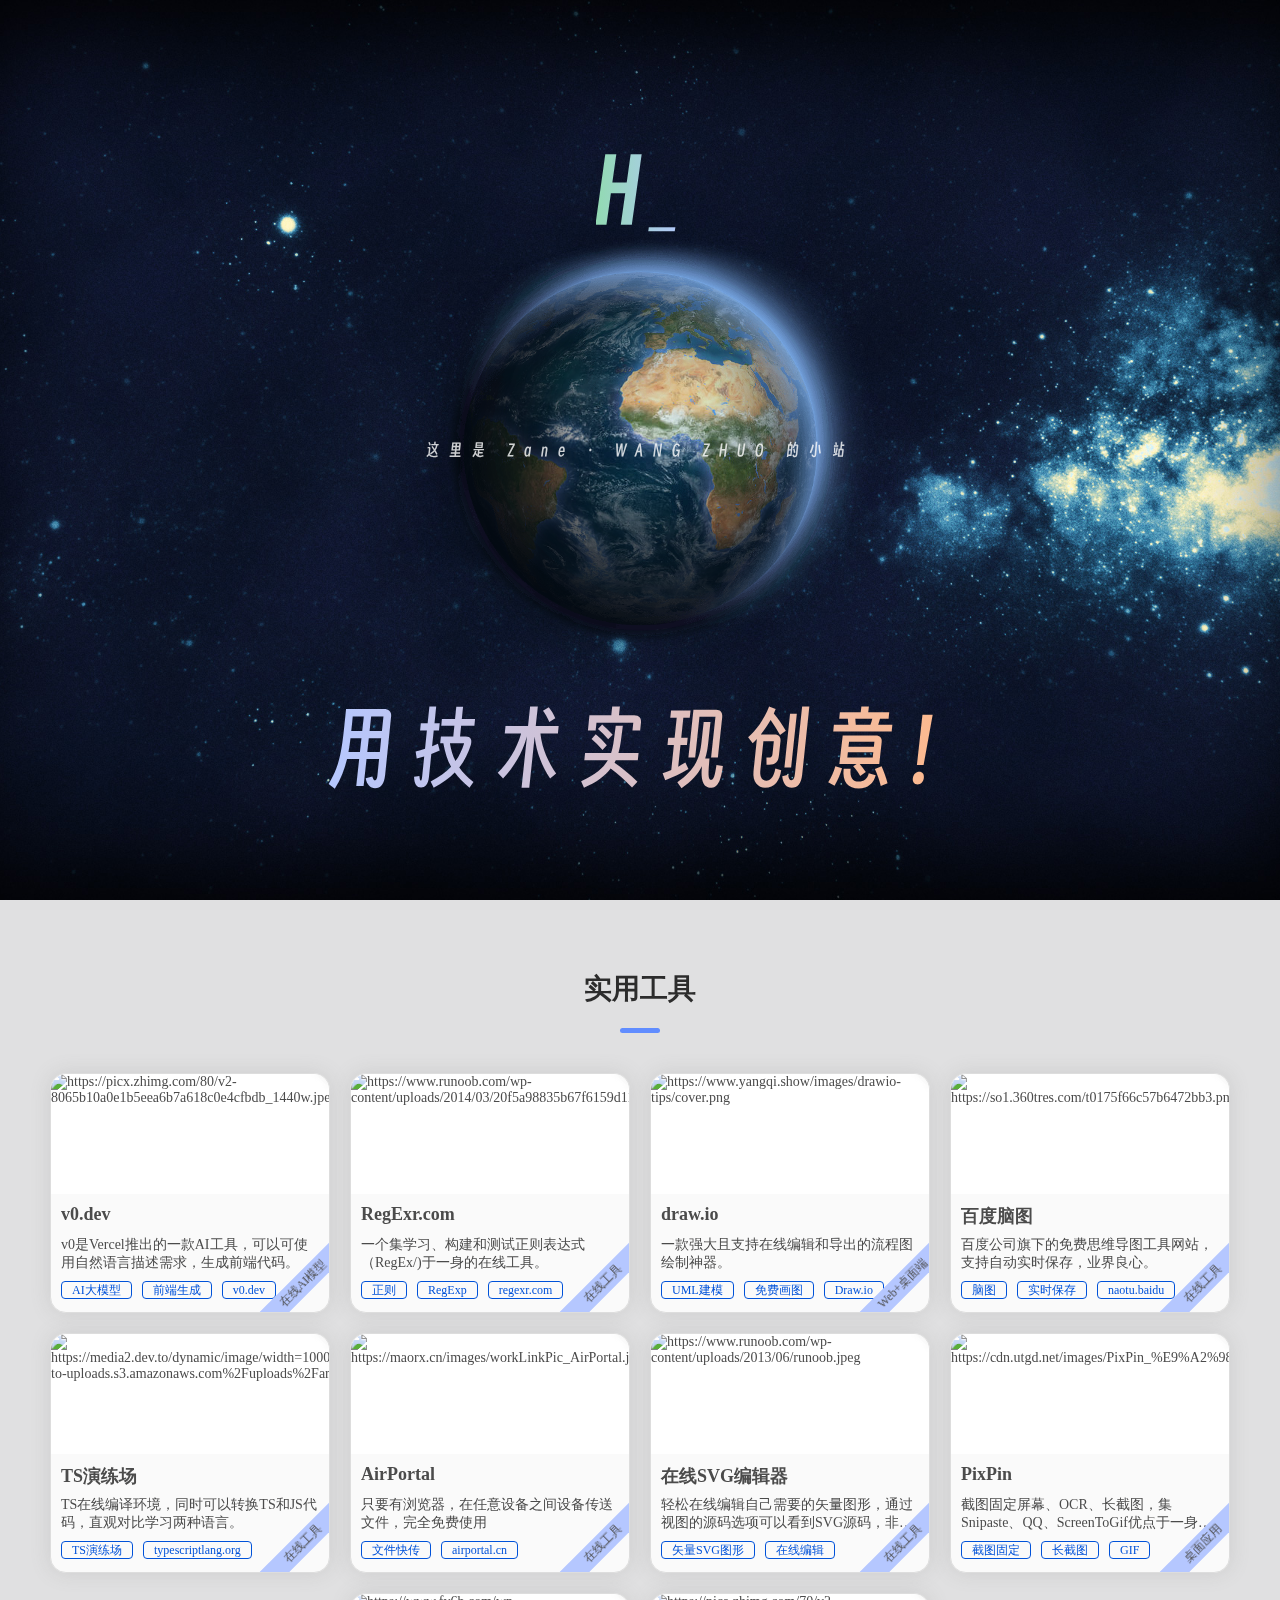
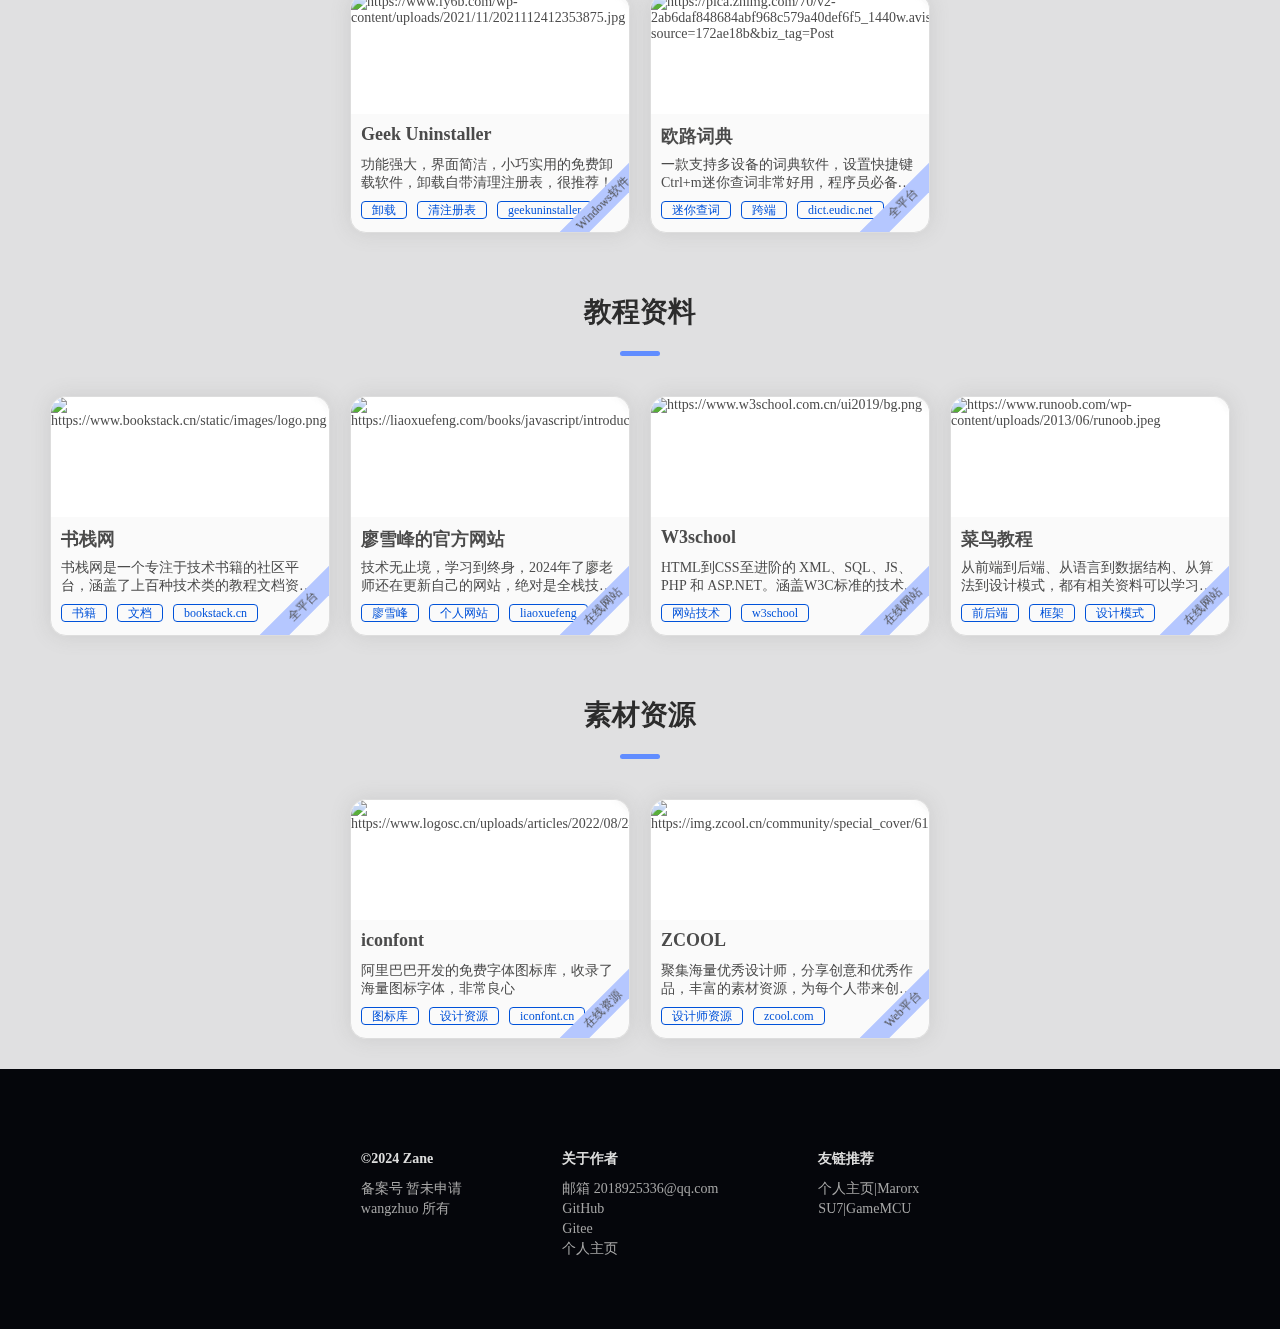
==== commit 0c817287: "package: publish v1.2" ====
--- a/index.html
+++ b/index.html
@@ -10,8 +10,8 @@
     <link rel="stylesheet" href="css/base.css">
     <script src="plugins/PerspectiveTransform.js"></script>
     <script src="plugins/TweenMax.min.js"></script>
-    <script type="module" src="./assets/index-BT01MIbm.js"></script>
-    <link rel="stylesheet"  href="./assets/index-BCVxHFjm.css">
+    <script type="module" src="./assets/index-DWPh3WJ-.js"></script>
+    <link rel="stylesheet"  href="./assets/index-D5v7sNk5.css">
   </head>
   <body>
     <div id="app"></div>
--- a/assets/index-D5v7sNk5.css
+++ b/assets/index-D5v7sNk5.css
@@ -0,0 +1 @@
+:root{--blue1: #f2f3ff;--blue3: #b5c7ff;--blue5: #618dff;--blue7: #0052d9;--blue9: #002a7c;--red1: #fff0ed;--red3: #ffb9b0;--red5: #f6685d;--red7: #ad352f;--red9: #68070a;--orange1: #fff1e9;--orange3: #ffb98c;--orange5: #e37318;--orange7: #954500;--orange9: #532300;--green1: #e3f9e9;--green3: #92dab2;--green5: #2ba471;--green7: #006c45;--green9: #003b23;--gray2: #eeeeee;--gray4: #dddddd;--gray6: #a6a6a6;--gray8: #777777;--gray10: #4b4b4b;--gray12: #2c2c2c;--gray14: #181818;--cyan1: #e8f5ff;--cyan3: #85d3ff;--cyan5: #029cd4;--cyan7: #00668e;--cyan9: #003850;--purple1: #fbf0ff;--purple3: #dcbfff;--purple5: #ad75fe;--purple7: #7137bf;--purple9: #3b007b;--yellow1: #fff5e4;--yellow3: #ffd36d;--yellow5: #d8a100;--yellow7: #8b6600;--yellow9: #443000;--pink1: #fff0f6;--pink3: #ffaedc;--pink5: #e851b3;--pink7: #a12279;--pink9: #610046;--border-narrow: 1px;--border-default: 2px;--border-bough: 5px;--radius-small: 4px;--radius-default: 8px;--radius-large: 12px;--radius-max: 16px;--radius-round: 50%;--padding-small: 5px;--padding-default: 8px;--padding-large: 10px;--padding-max: 20px;--margin-small: 5px;--margin-default: 10px;--margin-large: 20px;--margin-max: 40px;--font-small: 12px;--font-default: 14px;--font-large: 16px;--font-huge: 18px;--font-max: 20px;--line-height: 1;--height-small: 20px;--height-default: 40px;--height-large: 60px;--height-huge: 120px;--height-max: 200px;--width-small: 30px;--width-default: 60px;--width-large: 120px;--width-huge: 200px;--width-max: 280px;--blur-small: 3px;--blur-default: 5px;--blur-large: 10px;--blur-max: 20px;--zane-card-height: calc(2*var(--height-huge));--zane-card-width: var(--width-max);--zane-card-bgc: rgba(255,255,255,.84);--zane-card-bd-filter: blur(var(--blur-default));--zane-card-cover-bgc: rgba(255,255,255,.2);--zane-dark-card-bgc: rgba(160,160,160,.16);--zane-dark-cover-bgc: rgba(0,0,0,.4);--min-width: 328px}::-webkit-scrollbar-track{background-color:#0d152c}::-webkit-scrollbar{display:none}::-webkit-scrollbar-thumb{background-color:#ccc;border-radius:4px}@font-face{font-family:SmileySans;src:url(./SmileySans-Oblique.otf-C11Fhxcz.woff2) format("woff2")}.p-5{padding:5px}.p-10{padding:10px}.p-{padding:var(--font-default)}.m-t-5{margin-top:5px}.m-t-10{margin-top:10px}.m-t{margin-top:var(--font-default)}.m-t-20{margin-top:20px}.m-r-5{margin-right:5px}.m-r-10{margin-right:10px}.m-r{margin-right:var(--font-default)}.m-l-5{margin-left:5px}.m-l-10{margin-left:10px}.m-l{margin-left:var(--font-default)}.m-b-5{margin-bottom:5px}.m-b-10{margin-bottom:10px}.m-b{margin-bottom:var(--font-default)}.m-b-20{margin-bottom:20px}.dark-checkbox[data-v-40da2437]{display:inline-flex;align-items:center;flex-wrap:nowrap;-webkit-user-select:none;user-select:none;padding-bottom:calc(var(--margin-small));transition:all .2s ease-in-out}.dark-checkbox[data-v-40da2437]:hover{color:var(--orange5)}input[type=checkbox][data-v-40da2437]{display:none}.dark-checkbox label[data-v-40da2437]{cursor:pointer;line-height:calc(var(--font-small)*2);font-size:calc(var(--font-small)*2);padding-top:2px}.fixed[data-v-e408f7ea]{top:0;position:fixed;width:100%;z-index:100}.navbar[data-v-e408f7ea]{background-color:#fffc;-webkit-backdrop-filter:blur(var(--blur-large));backdrop-filter:blur(var(--blur-large));display:flex;justify-content:space-around;transition:all .2s ease-in}.navbar .left[data-v-e408f7ea]{display:flex;align-items:center}.navbar .left .logo[data-v-e408f7ea]{width:var(--height-large);height:var(--height-large);border-radius:var(--radius-round);overflow:hidden}.navbar .left .logo img[data-v-e408f7ea]{width:100%}.navbar .left[data-v-e408f7ea]:after{content:"Zane";color:transparent;background:linear-gradient(to right,var(--blue5),var(--green5));-webkit-background-clip:text;background-clip:text;font:600 calc(var(--font-small) * 2) "SmileySans","Gill Sans MT";letter-spacing:calc(.5 * var(--padding-small))}.navbar .right[data-v-e408f7ea]{display:flex;align-items:center}.navbar .right li[data-v-e408f7ea]{display:inline-flex;position:relative}.navbar .right li a[data-v-e408f7ea]{border-radius:5px;font-size:var(--font-large);font-weight:600;padding:var(--padding-default) var(--padding-max)}.navbar .right li a .bottom-line[data-v-e408f7ea]{position:absolute;bottom:5px;left:50%;transform:translate(-50%,50%);border-radius:2px;height:0;width:0;background-color:var(--green5);transition:all .3s ease-in-out}.navbar .right li a[data-v-e408f7ea]:hover{background-color:#1414141a;color:#000}.navbar .right li a:hover .bottom-line[data-v-e408f7ea]{width:50%;height:4px}.navbar .nav-item[data-v-e408f7ea]{margin:var(--margin-default)}.dark .navbar[data-v-e408f7ea]{background-color:#00000042}.dark .navbar .right li a[data-v-e408f7ea]:hover{color:#fff;background-color:#f5f5f526}.slogon-area{height:100vh;display:flex;align-items:center;flex-direction:column;justify-content:space-around;color:#fffc;letter-spacing:10px;font-family:SmileySans;text-align:center;-webkit-user-select:none;user-select:none}.slogon-area h1{font-size:calc(var(--font-default) * 6);font-weight:600;background:linear-gradient(to left,var(--blue3),var(--green3));-webkit-background-clip:text;color:transparent;margin-top:var(--height-default)}@keyframes blink{0%,to{color:var(--green3)}50%{color:var(--blue5)}}.slogon-area h1:after{content:"_";font-size:50%;animation:blink .6s infinite}.slogon-area p{padding:0 calc(var(--font-default) * 5);font-size:var(--font-large)}.slogon-area h2{font-size:calc(var(--font-default) * 6);letter-spacing:var(--font-large);background:linear-gradient(to right,var(--blue3),var(--orange3));-webkit-background-clip:text;color:transparent;margin-top:var(--height-default)}h1[data-v-15ae6053]{margin-top:var(--height-large);font-size:calc(2 * var(--font-default));font-weight:700;text-align:center;margin-bottom:var(--margin-large)}.under-line[data-v-15ae6053]{width:calc(2 * var(--font-max));height:var(--border-bough);border-radius:var(--radius-small);background-color:var(--blue5);margin:0 auto;margin-bottom:var(--height-default)}li[data-v-66ca53f4]{display:flex;border-radius:0 var(--radius-default) var(--radius-default) 0;background:top right/contain no-repeat;margin:var(--margin-default)}li .decoration[data-v-66ca53f4]{display:flex;flex-direction:column;align-items:center;margin:0 var(--margin-small)}li .decoration .ico[data-v-66ca53f4]{line-height:calc(var(font-default) * 1.5)}li .decoration .line[data-v-66ca53f4]{width:2px;height:100%;margin-top:var(--padding-default);border-radius:var(--radius-small)}li .intro h3[data-v-66ca53f4]{color:var(--gray10);font-size:var(--font-small);line-height:calc(1.5 * var(--font-default));min-width:var(--width-large)}li .intro h2[data-v-66ca53f4]{margin:var(--margin-small) 0;font-size:var(--font-huge);font-weight:600}.dark li .intro h3[data-v-66ca53f4],.dark li p h3[data-v-66ca53f4]{color:var(--gray4)}li[data-v-66ca53f4]:nth-child(7n+1){background-image:url(./1-D54plIax.png)}li:nth-child(7n+1) .ico[data-v-66ca53f4]{color:var(--yellow5);text-shadow:0px 0px 5px var(--yellow5)}li:nth-child(7n+1) .line[data-v-66ca53f4]{background:linear-gradient(to bottom,var(--yellow5),transparent)}li:nth-child(7n+1) .intro h2[data-v-66ca53f4]{color:var(--yellow5)}li[data-v-66ca53f4]:nth-child(7n+2){background-image:url(./2-BNtwFgus.png)}li:nth-child(7n+2) .ico[data-v-66ca53f4]{color:var(--red5);text-shadow:0px 0px 5px var(--pink5)}li:nth-child(7n+2) .line[data-v-66ca53f4]{background:linear-gradient(to bottom,var(--red5),transparent)}li:nth-child(7n+2) .intro h2[data-v-66ca53f4]{color:var(--red5)}li[data-v-66ca53f4]:nth-child(7n+3){background-image:url(./3-CWnbjuvs.png)}li:nth-child(7n+3) .ico[data-v-66ca53f4]{color:var(--orange5);text-shadow:0px 0px 5px var(--yellow5)}li:nth-child(7n+3) .line[data-v-66ca53f4]{background:linear-gradient(to bottom,var(--orange5),transparent)}li:nth-child(7n+3) .intro h2[data-v-66ca53f4]{color:var(--orange5)}li[data-v-66ca53f4]:nth-child(7n+4){background-image:url(./4-D8gMUtiL.png)}li:nth-child(7n+4) .ico[data-v-66ca53f4]{color:var(--green5);text-shadow:0px 0px 5px var(--green5)}li:nth-child(7n+4) .line[data-v-66ca53f4]{background:linear-gradient(to bottom,var(--green5),transparent)}li:nth-child(7n+4) .intro h2[data-v-66ca53f4]{color:var(--green5)}li[data-v-66ca53f4]:nth-child(7n+5){background-image:url(./5-Ds2FoGEJ.png)}li:nth-child(7n+5) .ico[data-v-66ca53f4]{color:var(--blue5);text-shadow:0px 0px 5px var(--cyan5)}li:nth-child(7n+5) .line[data-v-66ca53f4]{background:linear-gradient(to bottom,var(--blue5),transparent)}li:nth-child(7n+5) .intro h2[data-v-66ca53f4]{color:var(--blue5)}li[data-v-66ca53f4]:nth-child(7n+6){background-image:url(./9-Jf2NMeRW.png)}li:nth-child(7n+6) .ico[data-v-66ca53f4]{color:var(--purple5);text-shadow:0px 0px 5px var(--purple5)}li:nth-child(7n+6) .line[data-v-66ca53f4]{background:linear-gradient(to bottom,var(--purple5),transparent)}li:nth-child(7n+6) .intro h2[data-v-66ca53f4]{color:var(--purple5)}li[data-v-66ca53f4]:nth-child(7n+7){background-image:url(./8-Dg9td0p-.png)}li:nth-child(7n+7) .ico[data-v-66ca53f4]{color:var(--cyan5);text-shadow:0px 0px 5px var(--cyan5)}li:nth-child(7n+7) .line[data-v-66ca53f4]{background:linear-gradient(to bottom,var(--cyan5),transparent)}li:nth-child(7n+7) .intro h2[data-v-66ca53f4]{color:var(--cyan5)}@media screen and (min-width: 768px){li[data-v-66ca53f4]{margin:0 15vw}li .decoration[data-v-66ca53f4]{position:relative}li .decoration .line[data-v-66ca53f4]{width:calc(70vw - 1030px);background:transparent;border:3px solid;position:absolute}li[data-v-66ca53f4]:nth-child(odd){flex-direction:row-reverse;justify-content:start;text-align:end}li:nth-child(odd) .decoration .line[data-v-66ca53f4]{left:25px;border-bottom:none;border-left:none}li[data-v-66ca53f4]:nth-child(2n+2){justify-content:end;background:transparent}li:nth-child(2n+2) .decoration .line[data-v-66ca53f4]{right:25px;border-right:none;border-bottom:none}li:nth-child(7n+1) .decoration .line[data-v-66ca53f4]{border-image:linear-gradient(135deg,transparent,var(--yellow3),var(--red5),transparent) 1}li:nth-child(7n+2) .decoration .line[data-v-66ca53f4]{border-image:linear-gradient(235deg,transparent,var(--red5),var(--orange3),transparent) 1}li:nth-child(7n+3) .decoration .line[data-v-66ca53f4]{border-image:linear-gradient(135deg,transparent,var(--orange3),var(--green3),transparent) 1}li:nth-child(7n+4) .decoration .line[data-v-66ca53f4]{border-image:linear-gradient(235deg,transparent,var(--green5),var(--blue5),transparent) 1}li:nth-child(7n+5) .decoration .line[data-v-66ca53f4]{border-image:linear-gradient(135deg,transparent,var(--blue5),var(--purple5),transparent) 1}li:nth-child(7n+6) .decoration .line[data-v-66ca53f4]{border-image:linear-gradient(235deg,transparent,var(--purple5),var(--cyan5),transparent) 1}li:last-child .decoration .line[data-v-66ca53f4]{border:none}}.overlay[data-v-c5887b65]{position:fixed;top:0;left:0;width:100%;height:100%;background-color:#ffffffb3;-webkit-backdrop-filter:blur(var(--blur-default));backdrop-filter:blur(var(--blur-default));display:flex;justify-content:center;align-items:center;z-index:1000}.overlay .viewer[data-v-c5887b65]{width:100%;position:relative;display:flex;align-items:center;justify-content:space-between}.overlay .viewer .image[data-v-c5887b65]{max-width:80%;max-height:80%}.overlay .viewer .btn[data-v-c5887b65]{background-color:transparent;border:none;font-size:var(--font-max);cursor:pointer;font-family:simsun,serif,sans-serif;font-weight:900;margin:0 var(--margin-small);width:var(--font-large)}.overlay .viewer .prev-btn[data-v-c5887b65]{margin-right:var(--font-max)}.overlay .viewer .next-btn[data-v-c5887b65]{margin-left:var(--font-max)}.overlay .viewer .index[data-v-c5887b65]{position:absolute;bottom:0;left:50%;color:#fff;transform:translate(-50%);text-shadow:0 0 2px black}.dark .overlay[data-v-c5887b65]{background-color:#0000004d}.dark .overlay .viewer .btn[data-v-c5887b65]{color:#fff}.card-container[data-v-06e1ae2e]{margin-left:var(--height-huge);margin-top:var(--height-default);margin-bottom:var(--height-small)}.image-card[data-v-06e1ae2e]{display:inline-block;width:var(--height-huge);height:var(--height-huge);border-radius:var(--radius-large);background-color:var(--gray4);overflow:hidden;border:3px solid var(--gray4);box-shadow:2px 0 10px var(--gray6);transition:transform .2s ease-in-out;margin-top:calc(-1 * var(--height-default));margin-left:calc(-1 * var(--height-default))}.image-card img[data-v-06e1ae2e]{height:100%}@media screen and (min-width: 768px){.card-container[data-v-06e1ae2e]{margin-left:var(--height-huge);margin-right:var(--height-default);margin-top:var(--height-large);margin-bottom:var(--height-default)}.image-card[data-v-06e1ae2e]{margin-left:calc(-2 * var(--height-default));width:var(--height-max);height:var(--height-max)}}.dark .image-card[data-v-06e1ae2e]{background-color:var(--gray12);border-color:var(--gray12);box-shadow:2px 0 10px var(--gray12)}.image-card[data-v-06e1ae2e]:nth-child(n+1){transform:rotate(15deg)}.image-card[data-v-06e1ae2e]:hover{transform:translateY(calc(-1 * var(--height-small)))}@property --per{syntax: "<percentage>"; inherits: false; initial-value: 0%;}@keyframes perChange-70e11f0e{0%{--per: 0%}90%,to{--per: var(--exp)}}.cube-container[data-v-70e11f0e]{position:relative;display:inline-block;height:var(--height-large);width:var(--width-large);margin:var(--margin-small) var(--margin-default)}.cube-container .cube[data-v-70e11f0e]{position:absolute;top:50%;left:50%;width:var(--width-large);height:var(--height-large);transform-style:preserve-3d;transform:translate(-50%,-50%) rotateX(-20deg) rotateY(20deg)}.cube-container .cube div[data-v-70e11f0e]{border:none;position:absolute;width:100%;height:100%;display:flex;flex-direction:column;align-items:center;justify-content:center}.cube-container .cube div[data-v-70e11f0e]:nth-child(1){transform:translateZ(calc(.5 * var(--width-default)));background:#cdcdcdcc}.cube-container .cube div[data-v-70e11f0e]:nth-child(2){background:#fffc;transform:rotateX(90deg) translateZ(calc(.5 * var(--height-large)));transform-style:preserve-3d}.cube-container .cube div:nth-child(2) span[data-v-70e11f0e]{width:50%;height:50%;font-size:var(--font-small);display:block;text-align:center;background-repeat:no-repeat;background-position:center;background-size:contain;opacity:0;transition:all .8s ease-in-out;transform:rotateX(-90deg) rotateY(-20deg) translateY(calc(.5 * var(--height-small)))}.cube-container .cube div[data-v-70e11f0e]:nth-child(3){width:var(--width-default);transform:rotateY(-90deg) translateZ(calc(.5 * var(--width-default)));background-color:#969696cc;background-position:center;background-size:cover;background-repeat:no-repeat}.cube-container .cube div[data-v-70e11f0e]:nth-child(4){transform:rotateX(90deg) translateZ(calc(-.5 * var(--height-large)));background:#9696961a}.cube-container .cube:hover div[data-v-70e11f0e]:nth-child(1){background:linear-gradient(0deg,var(--start-color),var(--end-color) var(--per),rgba(255,255,255,.2) var(--per),rgba(205,205,205,.6));animation:perChange-70e11f0e 2s forwards}.cube-container .cube:hover div:nth-child(2) span[data-v-70e11f0e]{opacity:1;transform:rotateX(-90deg) rotateY(-20deg) translateY(calc(-.5 * var(--height-default)))}.dark .cube-container .cube div[data-v-70e11f0e]:nth-child(1){background:#3c3c3ccc}.dark .cube-container .cube div[data-v-70e11f0e]:nth-child(2){background:#5a5a5acc;transform:rotateX(90deg) translateZ(calc(.5 * var(--height-large)))}.dark .cube-container .cube div[data-v-70e11f0e]:nth-child(3){background-color:#1e1e1ecc}.dark .cube-container .cube div[data-v-70e11f0e]:nth-child(4){background:#1e1e1e1a}.dark .cube-container .cube:hover div[data-v-70e11f0e]:nth-child(1){background:linear-gradient(0deg,var(--start-color),var(--end-color) var(--per),rgba(100,100,100,.2) var(--per),rgba(55,55,55,.6));animation:perChange-70e11f0e 2s forwards}.cubes-box[data-v-0e023ec0]{height:var(--height-large);margin-top:calc(1.2 * var(--margin-max));position:relative;width:calc(var(--nums) * 1.25 * var(--width-large));margin-left:50%;transform:translate(-50%)}.cubes-box div[data-v-0e023ec0]{position:absolute}a:hover{color:var(--blue5)}dl[data-v-33dd7ecf]{box-sizing:border-box;padding:var(--padding-large);margin:var(--margin-large);display:flex;justify-content:center;flex-wrap:wrap}dl div[data-v-33dd7ecf]{margin:calc(2 * var(--margin-large)) calc(2.5 * var(--margin-large))}dl div dt[data-v-33dd7ecf]{font-weight:600;line-height:calc(2 * var(--font-max));white-space:nowrap}dl div dd[data-v-33dd7ecf]{line-height:var(--font-max);font-size:var(--font-small);white-space:nowrap}dl .link[data-v-33dd7ecf],dl .text[data-v-33dd7ecf],dl .watermark[data-v-33dd7ecf]{color:var(--gray6)}dl .link[data-v-33dd7ecf]:hover{color:var(--green3)}dl .text[data-v-33dd7ecf]{cursor:text}dl .watermark[data-v-33dd7ecf]{-webkit-user-select:none;user-select:none}@media screen and (max-width: 1220px){dl[data-v-33dd7ecf]{flex-direction:column;justify-content:center;align-items:baseline}dl div[data-v-33dd7ecf]{margin-top:var(--margin-default);margin-bottom:var(--margin-large)}}.tag-box[data-v-258897e3]{display:inline-flex;border:var(--border-narrow) solid var(--blue7);color:var(--blue7);height:calc(1.3*var(--font-default));vertical-align:middle;align-items:center;padding:0 var(--padding-large);border-radius:var(--radius-small);transition:all .3s ease-in-out;flex-wrap:nowrap}.tag-box[data-v-258897e3] span[data-v-258897e3]{font-size:var(--font-small)}.dark .tag-box[data-v-258897e3]{color:var(--blue3);border-color:var(--blue3)}li[data-v-25a83f31]{list-style-type:none;height:calc(2 * var(--height-huge));width:var(--width-max);min-width:var(--width-max);background-color:#ffffffd6;-webkit-backdrop-filter:var(--zane-card-bd-filter);backdrop-filter:var(--zane-card-bd-filter);border-radius:var(--radius-max);overflow:hidden;border:var(--border-narrow) solid var(--gray4);transition:transform .3s ease-in-out;box-shadow:0 0 20px #78787830}li[data-v-25a83f31] .cover-img[data-v-25a83f31]{position:relative;background-color:#fff3;-webkit-backdrop-filter:blur(var(--blur-small));backdrop-filter:blur(var(--blur-small));height:calc(var(--height-huge));overflow:hidden}li[data-v-25a83f31] .cover-img[data-v-25a83f31] img[data-v-25a83f31]{width:100%}li[data-v-25a83f31] .cover-img[data-v-25a83f31] .cover-mask[data-v-25a83f31]{position:absolute;top:0;left:0;width:100%;height:100%}li[data-v-25a83f31] .intro[data-v-25a83f31]{transition:all .3s ease-in-out;position:relative}li[data-v-25a83f31] .intro[data-v-25a83f31] h3[data-v-25a83f31]{height:calc(1.5 * var(--font-huge));font-weight:600;font-size:var(--font-huge)}li[data-v-25a83f31] .intro[data-v-25a83f31] p[data-v-25a83f31]{font-size:var(--font-default);height:calc(2.5 * var(--font-default));display:-webkit-box;line-height:calc(1.25 * var(--font-default));overflow:hidden;-webkit-line-clamp:2;-webkit-box-orient:vertical}li[data-v-25a83f31] .intro[data-v-25a83f31] .platform[data-v-25a83f31]{background-color:var(--blue3);width:100%;position:absolute;bottom:15px;right:-113px;text-align:center;line-height:calc(1.5 * var(--font-default));transform:rotate(-45deg);font-size:var(--font-small)}li[data-v-25a83f31]:hover{transform:translateY(calc(-1 * var(--font-default)));cursor:pointer;-webkit-user-select:none;user-select:none}.dark li[data-v-25a83f31]{background-color:#a0a0a029;border-color:var(--gray10);box-shadow:0 0 20px #48484830}.dark li[data-v-25a83f31] .cover-img[data-v-25a83f31] .cover-mask[data-v-25a83f31]{background-color:#0006}.dark li[data-v-25a83f31] .intro[data-v-25a83f31] .platform[data-v-25a83f31]{background-color:var(--blue7)}.card-list{display:flex;flex-wrap:wrap;justify-content:center}.main-container[data-v-f76f50ec]{position:absolute;width:100vw;z-index:5}.main[data-v-f76f50ec]{padding:var(--padding-large) var(--padding-default);background-color:#ffffffe0;overflow:hidden}.dark .main[data-v-f76f50ec]{background-color:#000c}footer[data-v-f76f50ec]{color:var(--gray4)}
